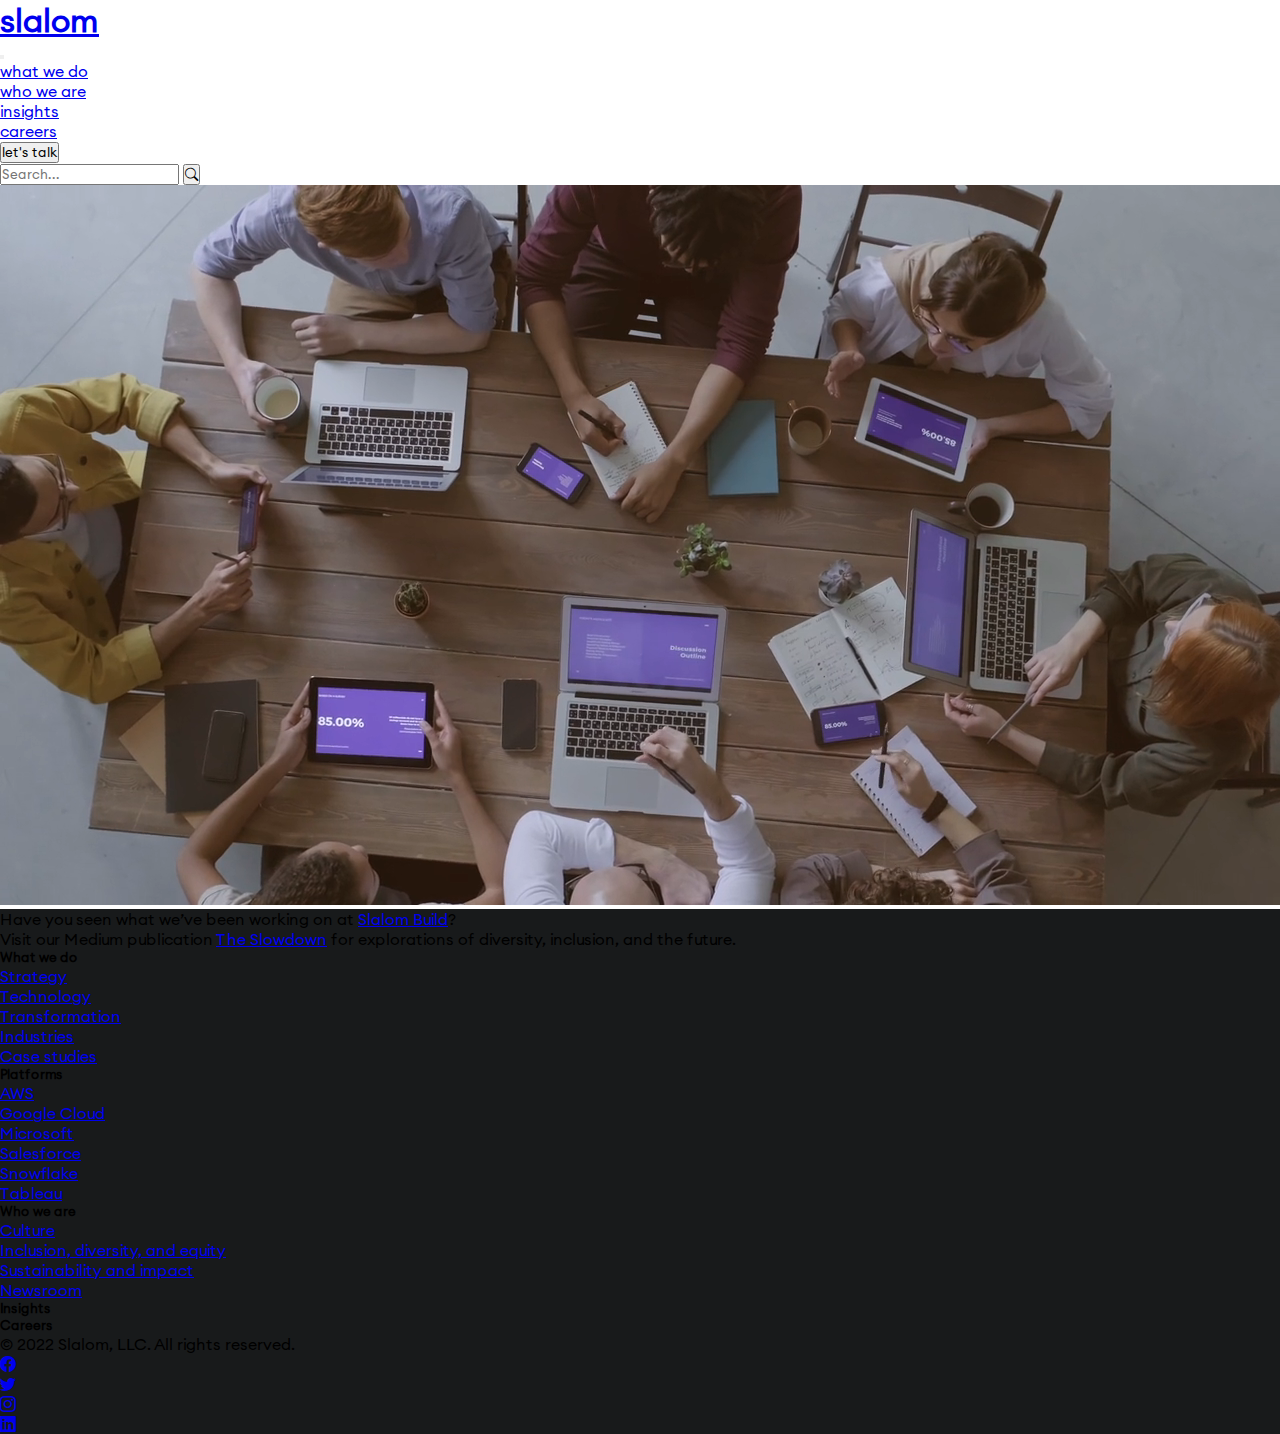
==== index.html @ 234e6ea0 "Add files via upload" ====
<!doctype html>
<html lang="es">

<head>
    <meta charset="utf-8">
    <meta name="viewport" content="width=device-width, initial-scale=1">
    <title>Home | Slalom</title>
    <link href="https://cdn.jsdelivr.net/npm/bootstrap@5.2.0-beta1/dist/css/bootstrap.min.css" rel="stylesheet"
        integrity="sha384-0evHe/X+R7YkIZDRvuzKMRqM+OrBnVFBL6DOitfPri4tjfHxaWutUpFmBp4vmVor" crossorigin="anonymous">
    <link rel="stylesheet" href="https://cdn.jsdelivr.net/npm/bootstrap-icons@1.8.3/font/bootstrap-icons.css">
    <link rel="stylesheet" href="css/style.css">
</head>

<body>

    <div>
        <nav class="navbar navbar-expand-md pt-3 pb-3" aria-label="Fourth navbar example">
            <div class="container align-items-center">
                <a href="/"
                    class="d-flex align-items-center text-dark text-decoration-none nav-brand align-self-center">
                    <h1 class="fw-bold m-0 fs-1 fs-md-3">slalom</h1>
                </a>
                <button class="navbar-toggler" type="button" data-bs-toggle="collapse"
                    data-bs-target="#navbarsExample04" aria-controls="navbarsExample04" aria-expanded="false"
                    aria-label="Toggle navigation">
                    <span class="navbar-toggler-icon"></span>
                </button>

                <div class="collapse navbar-collapse ps-md-5" id="navbarsExample04">
                    <ul class="navbar-nav me-auto mb-2 mb-md-0">
                        <li class="nav-item">
                            <a href="#" class="nav-link px-4 fw-bold fs-5">what we do</a>
                        </li>
                        <li class="nav-item">
                            <a href="#" class="nav-link px-4 fw-bold fs-5">who we are</a>
                        </li>
                        <li class="nav-item">
                            <a href="#" class="nav-link px-4 fw-bold fs-5">insights</a>
                        </li>
                        <li class="nav-item">
                            <a href="#" class="nav-link px-4 fw-bold fs-5">careers</a>
                        </li>
                        <li class="nav-item">
                            <button class="btn button-header ms-2 fs-5">let's talk</button>
                        </li>
                    </ul>
                    <form class="col-12 col-lg-auto mb-3 mb-lg-0 me-lg-3" role="search">
                        <div class="input-group">
                            <input type="search" class="form-control" placeholder="Search..." aria-label="Search">
                            <button class="btn btn-outline-secondary" type="button"><i
                                    class="bi bi-search"></i></button>
                        </div>
                    </form>
                </div>
            </div>
        </nav>
        <video src="videos/video.mp4" id="video-menu" class="ratio ratio-21x9" autoplay loop muted></video>
    </div>

    <footer class="pt-5">
        <div class="container">
            <div class="d-flex flex-column flex-sm-row">
                <div class="col-12 col-md-3 mb-3">
                    <p>Have you seen what we’ve been working on at
                        <a href="https://www.slalombuild.com/">Slalom Build</a>?
                    </p>
                    <p>Visit our Medium publication
                        <a href="https://medium.com/the-slowdown">The Slowdown</a>
                        for explorations of diversity, inclusion, and the future.
                    </p>
                </div>


                <div class="w-100 row">
                    <div class="col-6 col-md-3 mb-3">
                        <h5 class="fs-3 border-bottom border-1 pb-2 text-light">What we do</h5>
                        <ul class="nav flex-column mt-4">
                            <li class="nav-item mb-2"><a href="#" class="nav-link p-0">Strategy</a></li>
                            <li class="nav-item mb-2"><a href="#" class="nav-link p-0">Technology</a></li>
                            <li class="nav-item mb-2"><a href="#" class="nav-link p-0">Transformation</a>
                            </li>
                            <li class="nav-item mb-2"><a href="#" class="nav-link p-0">Industries</a></li>
                            <li class="nav-item mb-2"><a href="#" class="nav-link p-0">Case studies</a></li>
                        </ul>
                    </div>

                    <div class="col-6 col-md-3 mb-3">
                        <h5 class="fs-3 border-bottom border-1 pb-2 text-light">Platforms</h5>
                        <ul class="nav flex-column mt-4">
                            <li class="nav-item mb-2"><a href="#" class="nav-link p-0">AWS</a></li>
                            <li class="nav-item mb-2"><a href="#" class="nav-link p-0">Google Cloud</a></li>
                            <li class="nav-item mb-2"><a href="#" class="nav-link p-0">Microsoft</a></li>
                            <li class="nav-item mb-2"><a href="#" class="nav-link p-0">Salesforce</a></li>
                            <li class="nav-item mb-2"><a href="#" class="nav-link p-0">Snowflake</a></li>
                            <li class="nav-item mb-2"><a href="#" class="nav-link p-0">Tableau</a></li>
                        </ul>
                    </div>

                    <div class="col-6 col-md-3 mb-3">
                        <h5 class="fs-3 border-bottom border-1 pb-2 text-light">Who we are</h5>
                        <ul class="nav flex-column mt-4">
                            <li class="nav-item mb-2"><a href="#" class="nav-link p-0">Culture</a></li>
                            <li class="nav-item mb-2"><a href="#" class="nav-link p-0">
                                    Inclusion, diversity, and equity</a></li>
                            <li class="nav-item mb-2"><a href="#" class="nav-link p-0">
                                    Sustainability and impact</a></li>
                            <li class="nav-item mb-2"><a href="#" class="nav-link p-0">Newsroom</a></li>
                        </ul>
                    </div>

                    <h5 class="fs-3 border-bottom border-1 pb-2 text-light">Insights</h5>

                    <h5 class="fs-3 border-bottom border-1 pb-2 text-light">Careers</h5>
                </div>
            </div>
        </div>
        </div>

        <div class="d-flex flex-column flex-sm-row justify-content-center justify-content-sm-between 
            pt-3 px-3 border-secondary border-top border-2 text-light">
            <p class="text-center text-md-start">&copy; 2022 Slalom, LLC. All rights reserved.</p>
            <ul class="list-unstyled d-flex justify-content-center">
                <li class="ms-2 me-2">
                    <a class="link-dark" href="https://www.facebook.com/slalomconsulting">
                        <i class="bi bi-facebook fs-4 text-white"></i></a>
                </li>
                <li class="ms-2 me-2">
                    <a class="link-dark" href="https://twitter.com/slalom">
                        <i class="bi bi-twitter fs-4 text-white"></i></a>
                </li>
                <li class="ms-2 me-2">
                    <a class="link-dark" href="https://www.instagram.com/slalomconsulting/">
                        <i class="bi bi-instagram fs-4 text-white"></i></a>
                </li>
                <li class="ms-2 me-2">
                    <a class="link-dark" href="https://www.linkedin.com/company/slalom-consulting">
                        <i class="bi bi-linkedin fs-4 text-white"></i></a>
                </li>
            </ul>
        </div>
    </footer>

    <script src="https://cdn.jsdelivr.net/npm/bootstrap@5.2.0-beta1/dist/js/bootstrap.bundle.min.js"
        integrity="sha384-pprn3073KE6tl6bjs2QrFaJGz5/SUsLqktiwsUTF55Jfv3qYSDhgCecCxMW52nD2"
        crossorigin="anonymous"></script>
</body>

</html>
---- css/style.css ----
@font-face {
    font-family: Euclid A;
    src: url("../fonts/euclid-circular-a-cufonfonts/Euclid\ Circular\ A\ Regular.ttf"),
        url("../fonts/euclid-circular-a-cufonfonts/Euclid\ Circular\ A\ Medium.ttf");
}

* {
    margin: 0;
    padding: 0;
    box-sizing: border-box;
    font-family: "Euclid A", sans-serif;
}

footer{
    background-color: #181A1B;
}
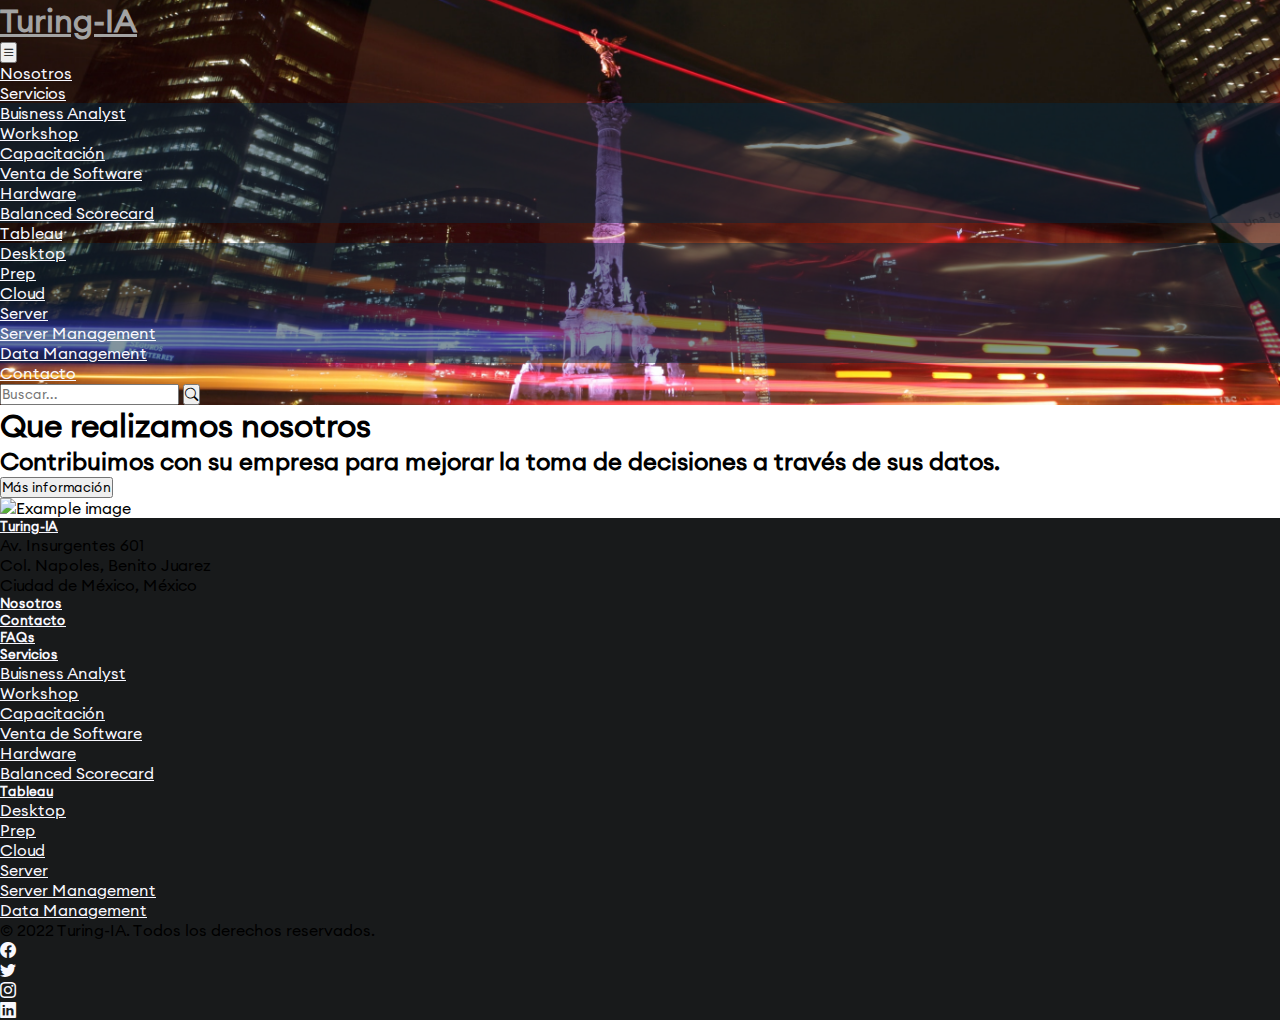
==== commit 00f04cf0: "Header and Footer in all pages, corresponding links added" ====
--- a/index.html
+++ b/index.html
@@ -4,136 +4,178 @@
 <head>
     <meta charset="utf-8">
     <meta name="viewport" content="width=device-width, initial-scale=1">
-    <title>Home | Slalom</title>
+    <title>Inicio | Turing-IA</title>
     <link href="https://cdn.jsdelivr.net/npm/bootstrap@5.2.0-beta1/dist/css/bootstrap.min.css" rel="stylesheet"
         integrity="sha384-0evHe/X+R7YkIZDRvuzKMRqM+OrBnVFBL6DOitfPri4tjfHxaWutUpFmBp4vmVor" crossorigin="anonymous">
     <link rel="stylesheet" href="https://cdn.jsdelivr.net/npm/bootstrap-icons@1.8.3/font/bootstrap-icons.css">
     <link rel="stylesheet" href="css/style.css">
+    <link rel="stylesheet" href="css/style-index.css">
 </head>
 
 <body>
-
-    <div>
-        <nav class="navbar navbar-expand-md pt-3 pb-3" aria-label="Fourth navbar example">
-            <div class="container align-items-center">
-                <a href="/"
-                    class="d-flex align-items-center text-dark text-decoration-none nav-brand align-self-center">
-                    <h1 class="fw-bold m-0 fs-1 fs-md-3">slalom</h1>
+    <div class="startView">
+        <nav class="navbar navbar-expand-md pt-3 pb-3">
+            <div class="container justify-content-between">
+                <a href="/" class="text-dark text-decoration-none nav-brand">
+                    <h1 class="fw-bold m-0 fs-1 fs-md-3 text-light">Turing-IA</h1>
                 </a>
-                <button class="navbar-toggler" type="button" data-bs-toggle="collapse"
-                    data-bs-target="#navbarsExample04" aria-controls="navbarsExample04" aria-expanded="false"
-                    aria-label="Toggle navigation">
-                    <span class="navbar-toggler-icon"></span>
+                <button class="navbar-toggler" type="button" data-bs-toggle="collapse" data-bs-target="#navbarMainPage"
+                    aria-controls="navbarMainPage" aria-expanded="false" aria-label="Toggle navigation">
+                    <i class="bi bi-list text-light fs-1"></i>
                 </button>
-
-                <div class="collapse navbar-collapse ps-md-5" id="navbarsExample04">
-                    <ul class="navbar-nav me-auto mb-2 mb-md-0">
+                <div class="collapse navbar-collapse ps-md-5 justify-content-end" id="navbarMainPage">
+                    <ul class="navbar-nav mb-2 mb-md-0">
                         <li class="nav-item">
-                            <a href="#" class="nav-link px-4 fw-bold fs-5">what we do</a>
+                            <a href="about.html" class="nav-link px-4 fw-bold fs-5">Nosotros</a>
+                        </li>
+                        <li class="nav-item dropdown">
+                            <a href="#" class="nav-link dropdown-toggle px-4 fw-bold fs-5" data-bs-toggle="dropdown"
+                                aria-expanded="false" id="services-menu">Servicios</a>
+                            <ul class="dropdown-menu list-unstyled mb-0" aria-labelledby="services-menu"
+                                data-bs-popper="static" id="services-dropdown">
+                                <li>
+                                    <a href="#" class="dropdown-item d-flex align-items-center gap-2 py-2">Buisness Analyst</a></li>
+                                <li>
+                                    <a href="#" class="dropdown-item d-flex align-items-center gap-2 py-2">Workshop</a></li>
+                                <li>
+                                    <a href="#" class="dropdown-item d-flex align-items-center gap-2 py-2">Capacitación</a></li>
+                                <li>
+                                    <a href="#" class="dropdown-item d-flex align-items-center gap-2 py-2">Venta de Software</a></li>
+                                <li>
+                                    <a href="#" class="dropdown-item d-flex align-items-center gap-2 py-2">Hardware</a></li>
+                                <li>
+                                    <a href="#" class="dropdown-item d-flex align-items-center gap-2 py-2">Balanced Scorecard</a></li>
+                            </ul>
+                        </li>
+                        <li class="nav-item dropdown">
+                            <a href="#" class="nav-link dropdown-toggle px-4 fw-bold fs-5" data-bs-toggle="dropdown"
+                                aria-expanded="false" id="tableau-menu">Tableau</a>
+                            <ul class="dropdown-menu list-unstyled mb-0" aria-labelledby="tableau-menu"
+                                data-bs-popper="static" id="tableau-dropdown">
+                                <li>
+                                    <a href="" class="dropdown-item d-flex align-items-center gap-2 py-2">Desktop</a>
+                                </li>
+                                <li>
+                                    <a href="" class="dropdown-item d-flex align-items-center gap-2 py-2">Prep</a>
+                                </li>
+                                <li>
+                                    <a href="" class="dropdown-item d-flex align-items-center gap-2 py-2">Cloud</a>
+                                </li>
+                                <li>
+                                    <a href="" class="dropdown-item d-flex align-items-center gap-2 py-2">Server</a>
+                                </li>
+                                <li>
+                                    <a href="" class="dropdown-item d-flex align-items-center gap-2 py-2">Server Management</a>
+                                </li>
+                                <li>
+                                    <a href="" class="dropdown-item d-flex align-items-center gap-2 py-2">Data Management</a>
+                                </li>
+                            </ul>
                         </li>
                         <li class="nav-item">
-                            <a href="#" class="nav-link px-4 fw-bold fs-5">who we are</a>
-                        </li>
-                        <li class="nav-item">
-                            <a href="#" class="nav-link px-4 fw-bold fs-5">insights</a>
-                        </li>
-                        <li class="nav-item">
-                            <a href="#" class="nav-link px-4 fw-bold fs-5">careers</a>
-                        </li>
-                        <li class="nav-item">
-                            <button class="btn button-header ms-2 fs-5">let's talk</button>
+                            <a href="#contact" class="nav-link px-4 fw-bold fs-5">Contacto</a>
                         </li>
                     </ul>
                     <form class="col-12 col-lg-auto mb-3 mb-lg-0 me-lg-3" role="search">
                         <div class="input-group">
-                            <input type="search" class="form-control" placeholder="Search..." aria-label="Search">
-                            <button class="btn btn-outline-secondary" type="button"><i
-                                    class="bi bi-search"></i></button>
+                            <input type="search" class="form-control" placeholder="Buscar..." aria-label="Search">
+                            <button class="btn btn-primary" type="button"><i class="bi bi-search"></i></button>
                         </div>
                     </form>
                 </div>
             </div>
         </nav>
-        <video src="videos/video.mp4" id="video-menu" class="ratio ratio-21x9" autoplay loop muted></video>
     </div>
+
+    <div class="px-4 pt-5 my-5 text-center border-bottom container">
+        <h1 class="fs-4 text-primary">Que realizamos nosotros</h1>
+        <h2 class="display-4 fw-bold fs-0">Contribuimos con su empresa para mejorar la toma de decisiones a través de
+            sus
+            datos.</h2>
+        <div class="col-lg-6 mx-auto my-3">
+            <button type="button" class="btn btn-primary btn-lg px-4 me-sm-3">Más información</button>
+        </div>
+        <div class="overflow-hidden" style="max-height: 40vh;">
+            <div class="container px-5">
+                <img src="img/pexels-antoni-shkraba-7163354.jpg" class="img-fluid border rounded-3 shadow-lg mb-4" alt="Example image"
+                    width="700" height="500" loading="lazy">
+            </div>
+        </div>
+    </div>
+
+    <section>
+        <a href=""></a>
+    </section>
 
     <footer class="pt-5">
         <div class="container">
             <div class="d-flex flex-column flex-sm-row">
-                <div class="col-12 col-md-3 mb-3">
-                    <p>Have you seen what we’ve been working on at
-                        <a href="https://www.slalombuild.com/">Slalom Build</a>?
-                    </p>
-                    <p>Visit our Medium publication
-                        <a href="https://medium.com/the-slowdown">The Slowdown</a>
-                        for explorations of diversity, inclusion, and the future.
-                    </p>
+                <div class="d-flex flex-column col-md-3 mb-3 mx-3 p-0 text-light">
+                    <h5 class="fs-1 text-center text-sm-start"><a href="index.html" class="text-decoration-none">Turing-IA</a></h5>
+                    <p class="m-0 text-center text-sm-start">Av. Insurgentes 601</p>
+                    <p class="m-0 text-center text-sm-start">Col. Napoles, Benito Juarez</p>
+                    <p class="m-0 text-center text-sm-start">Ciudad de México, México</p>
                 </div>
-
 
                 <div class="w-100 row">
                     <div class="col-6 col-md-3 mb-3">
-                        <h5 class="fs-3 border-bottom border-1 pb-2 text-light">What we do</h5>
+                        <h5 class="fs-3 border-bottom border-1 pb-2 mb-4 text-light"><a href="about.html"
+                                class="text-decoration-none">Nosotros</a></h5>
+                        <h5 class="fs-3 border-bottom border-1 pb-2 mb-4 text-light"><a href="#contact"
+                                class="text-decoration-none">Contacto</a></h5>
+                        <h5 class="fs-3 border-bottom border-1 pb-2 mb-4 text-light"><a href=""
+                                class="text-decoration-none">FAQs</a></h5>
+                    </div>
+
+                    <div class="col-6 col-md-3 mb-3">
+                        <h5 class="fs-3 border-bottom border-1 pb-2 text-light"><a href="services.html"
+                                class="text-decoration-none">Servicios</a></h5>
                         <ul class="nav flex-column mt-4">
-                            <li class="nav-item mb-2"><a href="#" class="nav-link p-0">Strategy</a></li>
-                            <li class="nav-item mb-2"><a href="#" class="nav-link p-0">Technology</a></li>
-                            <li class="nav-item mb-2"><a href="#" class="nav-link p-0">Transformation</a>
-                            </li>
-                            <li class="nav-item mb-2"><a href="#" class="nav-link p-0">Industries</a></li>
-                            <li class="nav-item mb-2"><a href="#" class="nav-link p-0">Case studies</a></li>
+                            <li><a href="#" class="nav-link p-0">Buisness Analyst</a></li>
+                            <li><a href="#" class="nav-link p-0">Workshop</a></li>
+                            <li><a href="#" class="nav-link p-0">Capacitación</a></li>
+                            <li><a href="#" class="nav-link p-0">Venta de Software</a></li>
+                            <li><a href="#" class="nav-link p-0">Hardware</a></li>
+                            <li><a href="#" class="nav-link p-0">Balanced Scorecard</a></li>
                         </ul>
                     </div>
 
                     <div class="col-6 col-md-3 mb-3">
-                        <h5 class="fs-3 border-bottom border-1 pb-2 text-light">Platforms</h5>
+                        <h5 class="fs-3 border-bottom border-1 pb-2 text-light"><a href="tableau.html"
+                                class="text-decoration-none">Tableau</a></h5>
                         <ul class="nav flex-column mt-4">
-                            <li class="nav-item mb-2"><a href="#" class="nav-link p-0">AWS</a></li>
-                            <li class="nav-item mb-2"><a href="#" class="nav-link p-0">Google Cloud</a></li>
-                            <li class="nav-item mb-2"><a href="#" class="nav-link p-0">Microsoft</a></li>
-                            <li class="nav-item mb-2"><a href="#" class="nav-link p-0">Salesforce</a></li>
-                            <li class="nav-item mb-2"><a href="#" class="nav-link p-0">Snowflake</a></li>
-                            <li class="nav-item mb-2"><a href="#" class="nav-link p-0">Tableau</a></li>
+                            <li><a href="#" class="nav-link p-0">Desktop</a></li>
+                            <li><a href="#" class="nav-link p-0">Prep</a></li>
+                            <li><a href="#" class="nav-link p-0">Cloud</a></li>
+                            <li><a href="#" class="nav-link p-0">Server</a></li>
+                            <li><a href="#" class="nav-link p-0">Server Management</a></li>
+                            <li><a href="#" class="nav-link p-0">Data Management</a></li>
                         </ul>
                     </div>
-
-                    <div class="col-6 col-md-3 mb-3">
-                        <h5 class="fs-3 border-bottom border-1 pb-2 text-light">Who we are</h5>
-                        <ul class="nav flex-column mt-4">
-                            <li class="nav-item mb-2"><a href="#" class="nav-link p-0">Culture</a></li>
-                            <li class="nav-item mb-2"><a href="#" class="nav-link p-0">
-                                    Inclusion, diversity, and equity</a></li>
-                            <li class="nav-item mb-2"><a href="#" class="nav-link p-0">
-                                    Sustainability and impact</a></li>
-                            <li class="nav-item mb-2"><a href="#" class="nav-link p-0">Newsroom</a></li>
-                        </ul>
-                    </div>
-
-                    <h5 class="fs-3 border-bottom border-1 pb-2 text-light">Insights</h5>
-
-                    <h5 class="fs-3 border-bottom border-1 pb-2 text-light">Careers</h5>
                 </div>
             </div>
-        </div>
         </div>
 
         <div class="d-flex flex-column flex-sm-row justify-content-center justify-content-sm-between 
             pt-3 px-3 border-secondary border-top border-2 text-light">
-            <p class="text-center text-md-start">&copy; 2022 Slalom, LLC. All rights reserved.</p>
+            <p class="text-center text-md-start">&copy; 2022 Turing-IA. Todos los derechos reservados.</p>
             <ul class="list-unstyled d-flex justify-content-center">
                 <li class="ms-2 me-2">
-                    <a class="link-dark" href="https://www.facebook.com/slalomconsulting">
+                    <a class="link-dark" target="_blank"
+                        href="https://www.facebook.com/Turing-Inteligencia-Artificial-106802521718296">
                         <i class="bi bi-facebook fs-4 text-white"></i></a>
                 </li>
                 <li class="ms-2 me-2">
-                    <a class="link-dark" href="https://twitter.com/slalom">
+                    <a class="link-dark" target="_blank" href="https://twitter.com/IaTuring">
                         <i class="bi bi-twitter fs-4 text-white"></i></a>
                 </li>
                 <li class="ms-2 me-2">
-                    <a class="link-dark" href="https://www.instagram.com/slalomconsulting/">
+                    <a class="link-dark" target="_blank" href="https://www.instagram.com/ia_turing/">
                         <i class="bi bi-instagram fs-4 text-white"></i></a>
                 </li>
                 <li class="ms-2 me-2">
-                    <a class="link-dark" href="https://www.linkedin.com/company/slalom-consulting">
+                    <a class="link-dark" target="_blank"
+                        href="https://www.linkedin.com/company/turing-inteligencia-artificial">
                         <i class="bi bi-linkedin fs-4 text-white"></i></a>
                 </li>
             </ul>
--- a/css/style.css
+++ b/css/style.css
@@ -14,3 +14,23 @@
 footer{
     background-color: #181A1B;
 }
+
+footer i:hover{
+    color: #A3A3A3 !important;
+}
+
+a{
+    color: ghostwhite !important;
+}
+a:hover{
+    color: #A3A3A3 !important;
+}
+
+.dropdown-menu{
+    background-color: #06283d80;
+}
+
+.dropdown-item:hover{
+    background-color: #dff6ffb6;
+    color: whitesmoke !important;
+}--- a/css/style-index.css
+++ b/css/style-index.css
@@ -0,0 +1,5 @@
+.startView{
+    background-image: url("../img/pexels-s-l-v-12004185.jpg");
+    background-size: cover;
+    background-position: center;
+}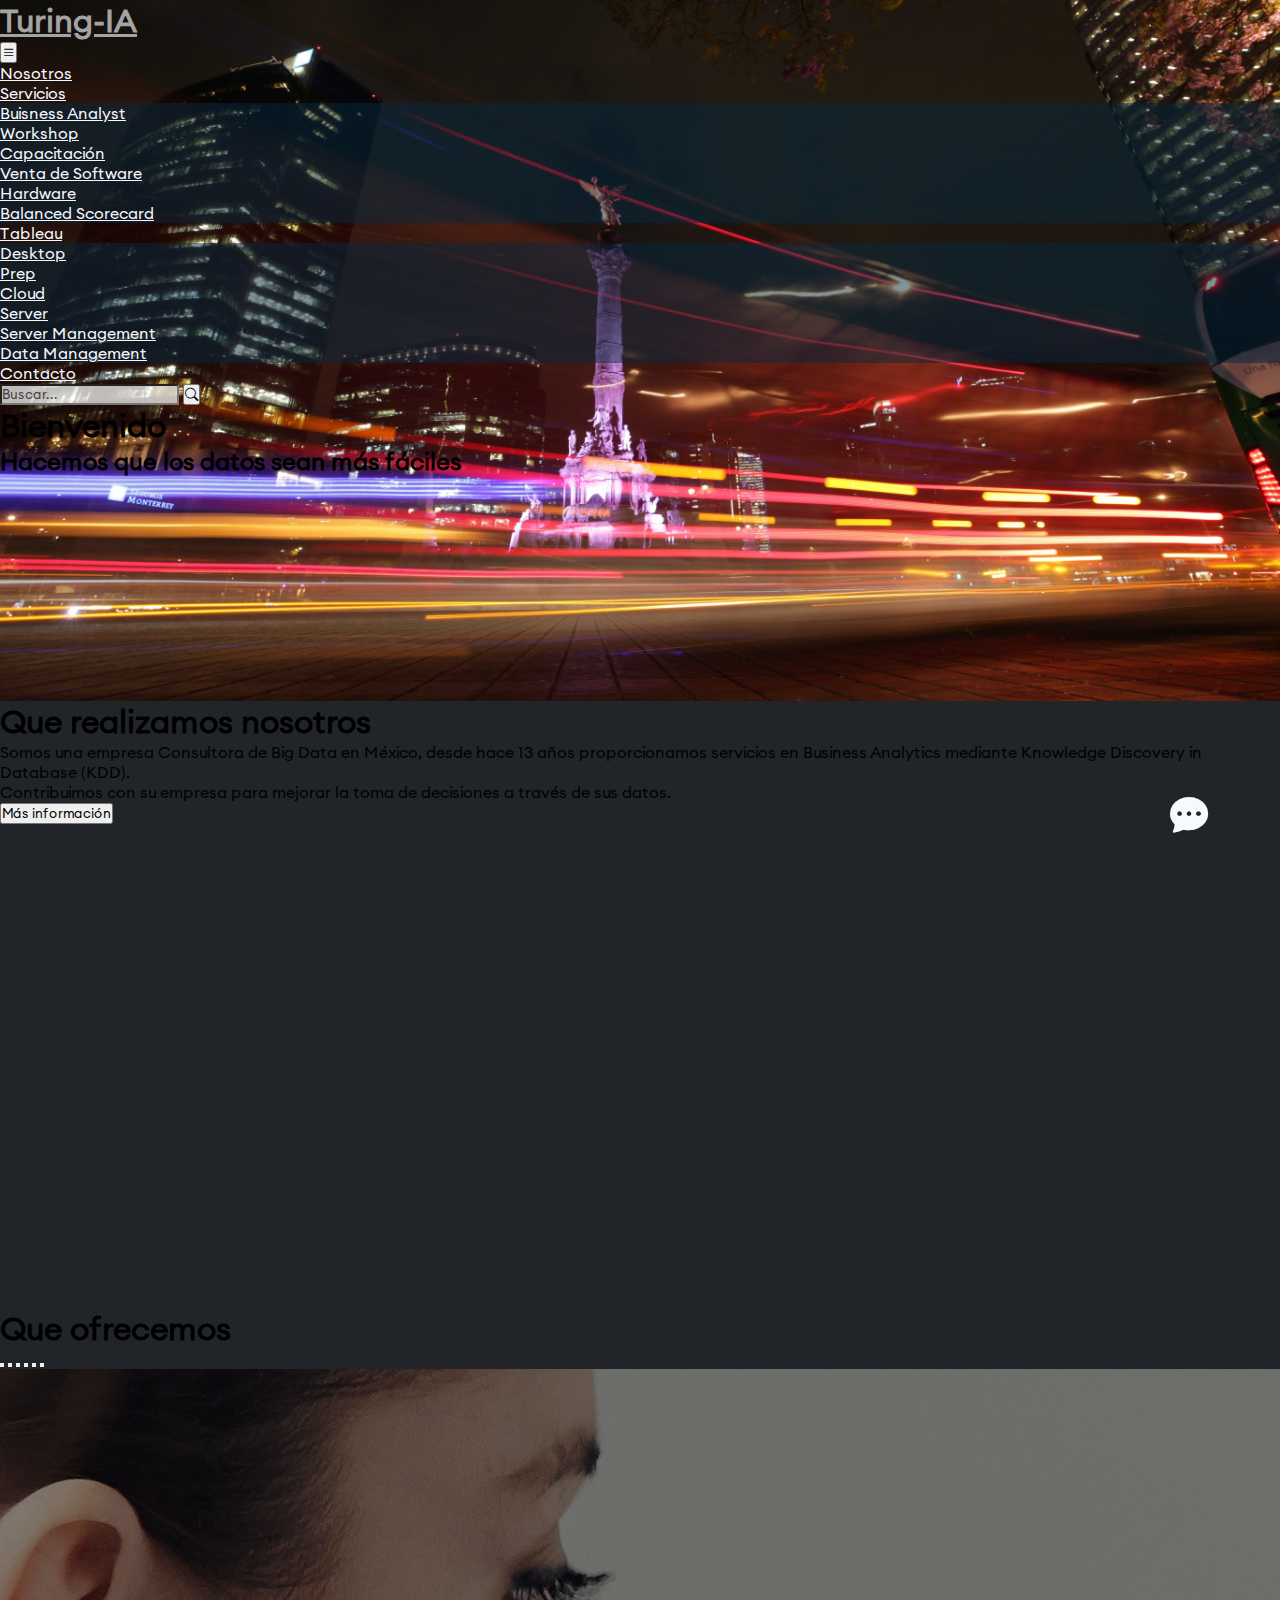
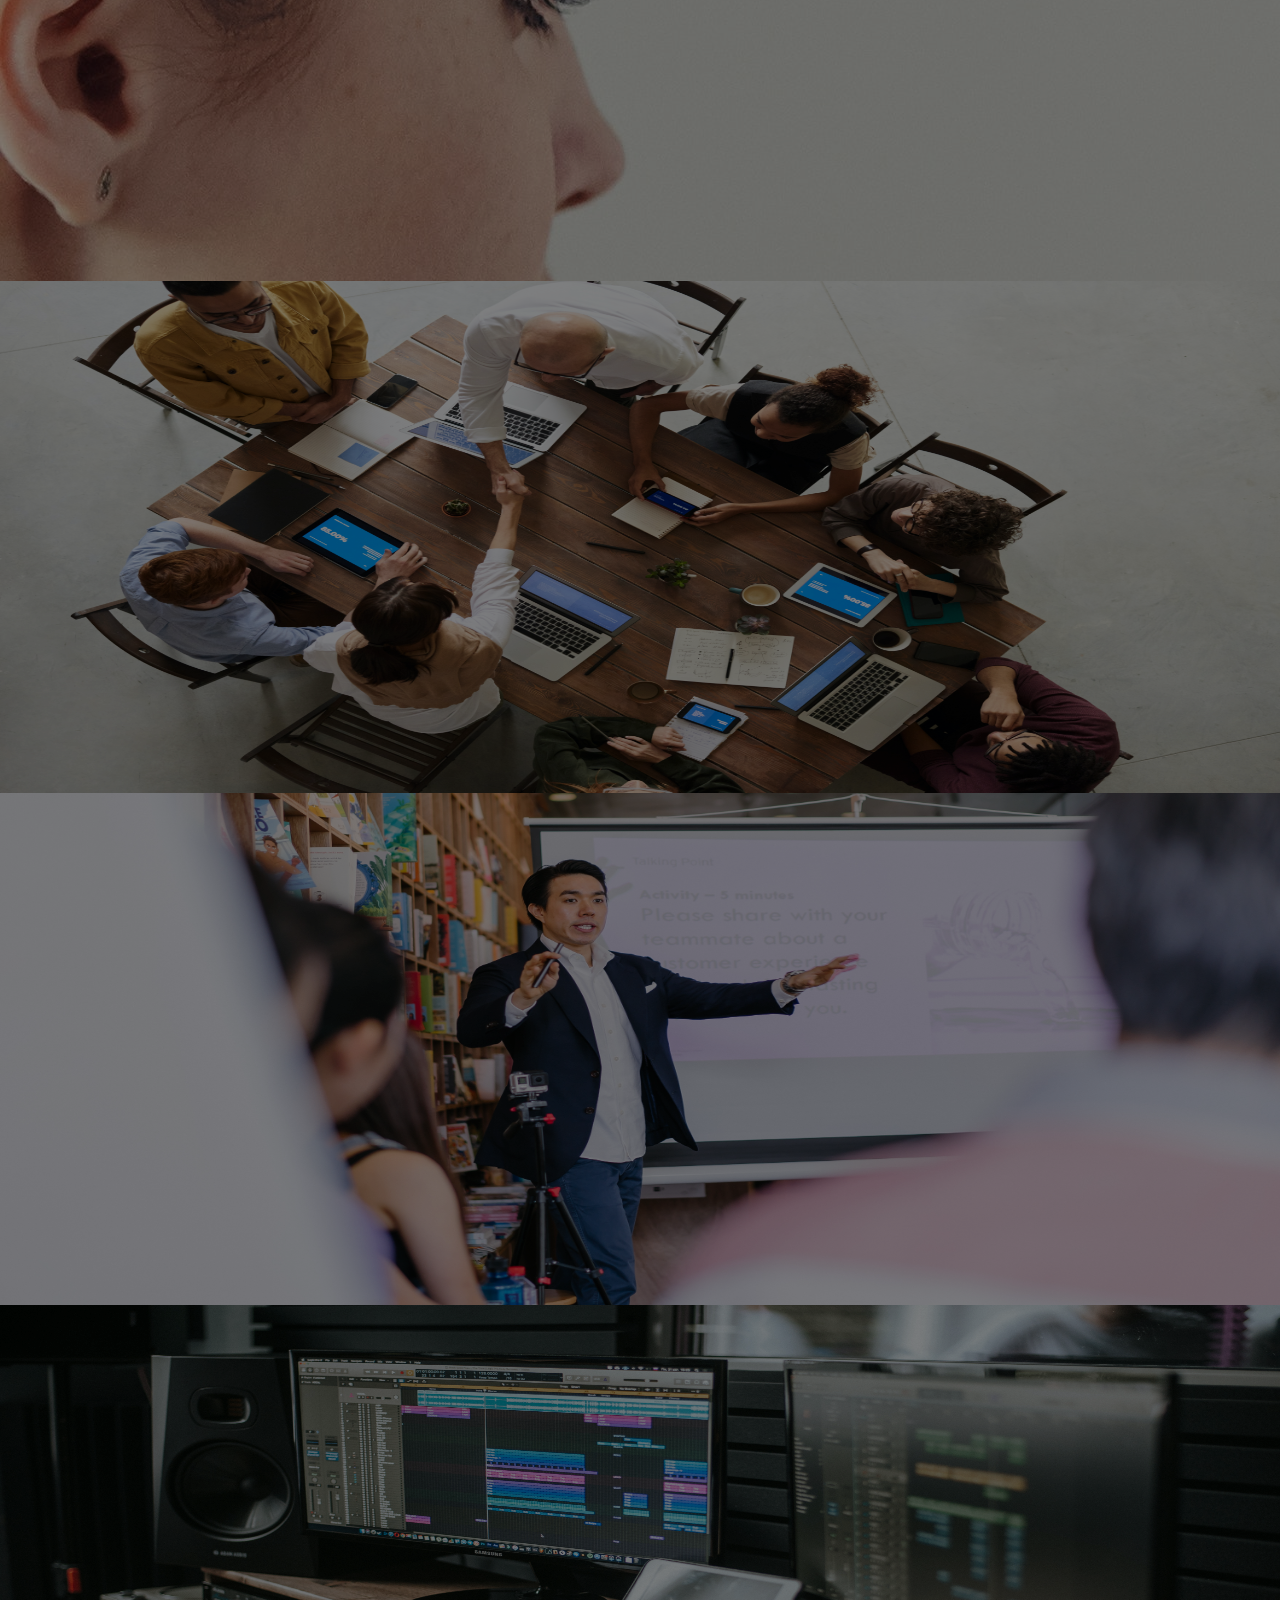
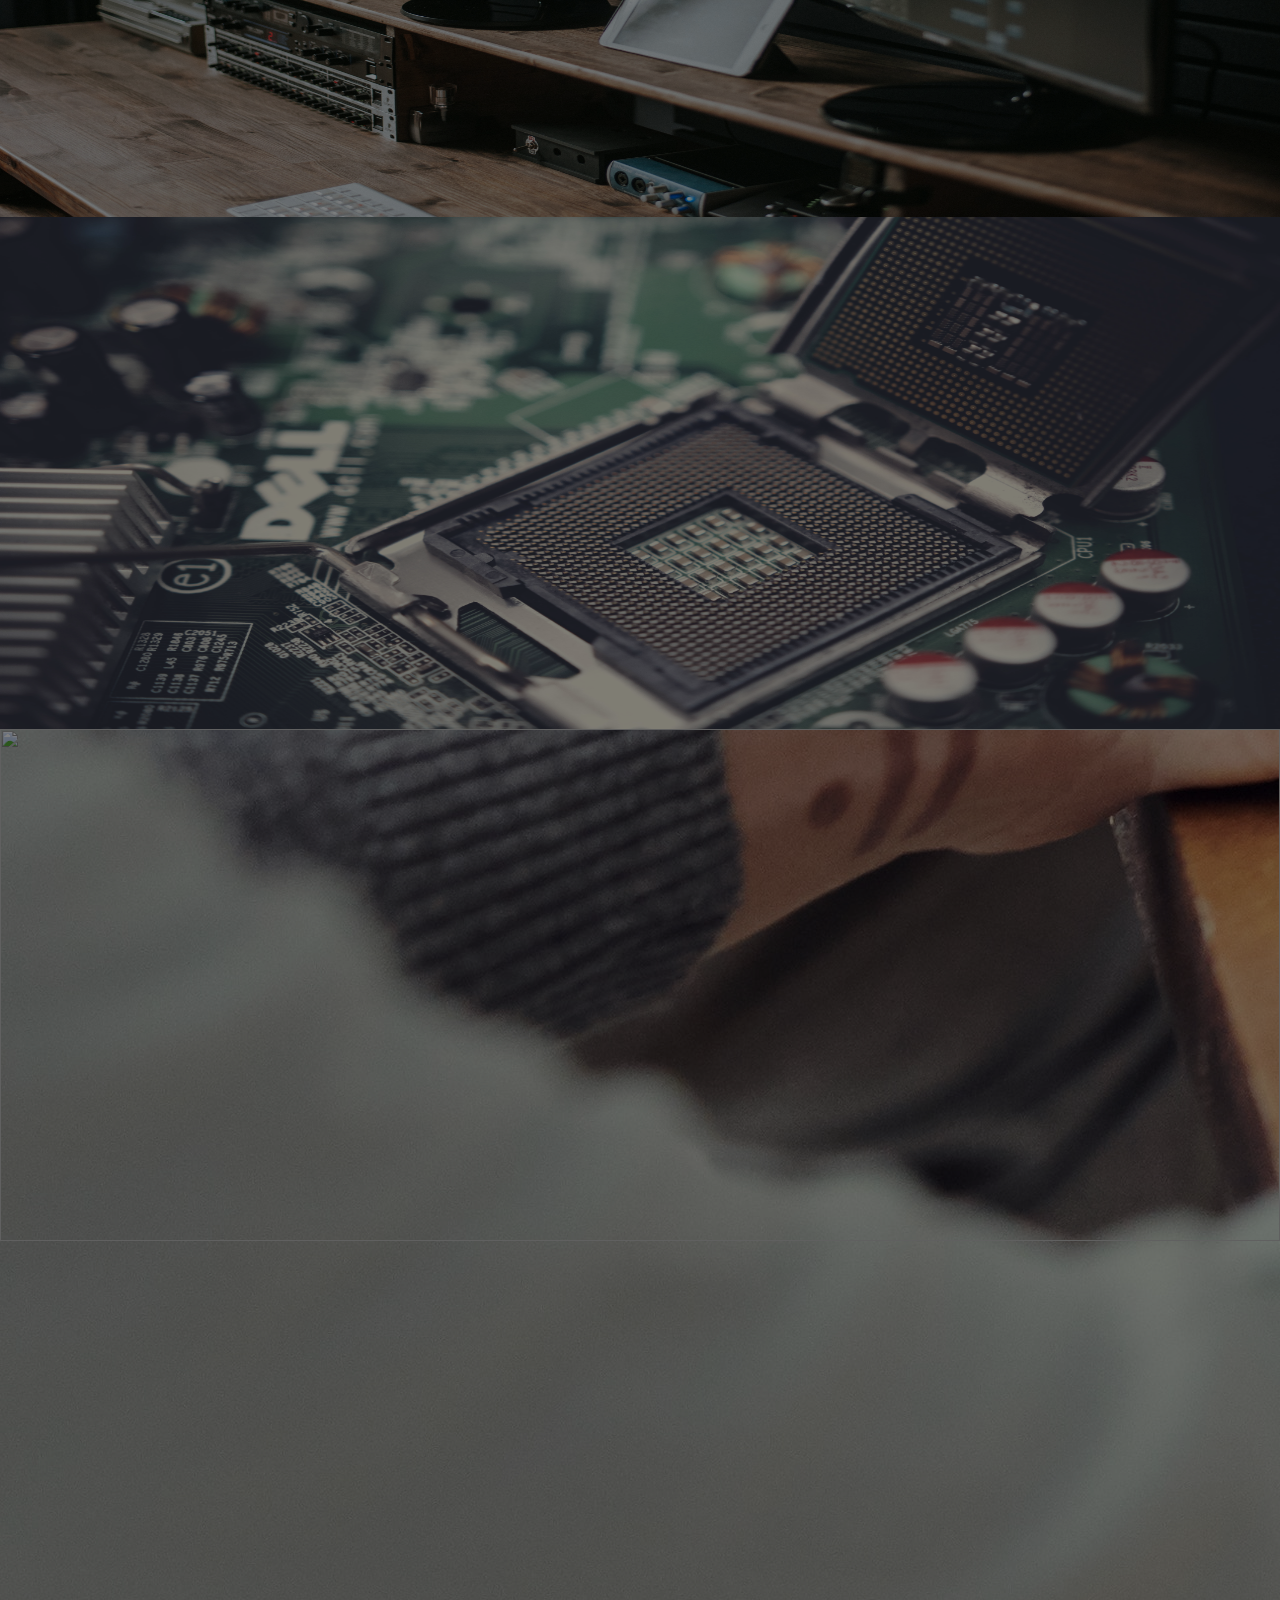
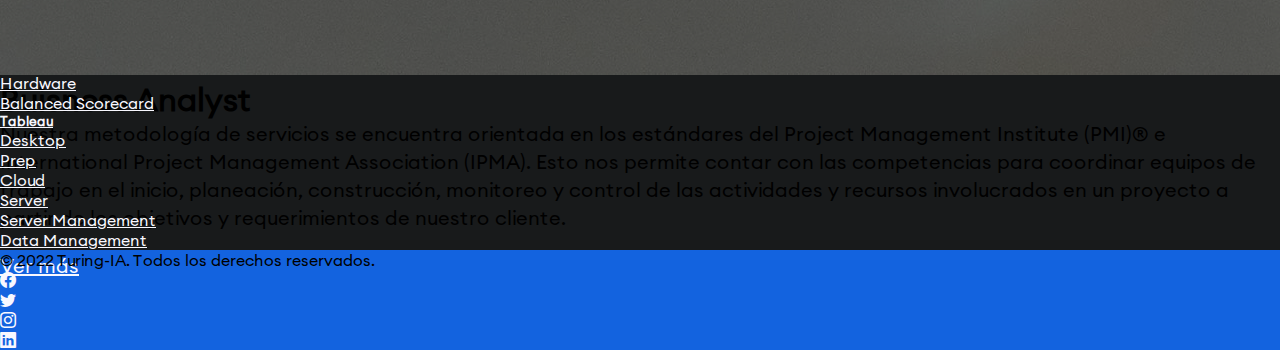
==== commit dd920124: "Main page complete, footer and header changed." ====
--- a/index.html
+++ b/index.html
@@ -10,11 +10,12 @@
     <link rel="stylesheet" href="https://cdn.jsdelivr.net/npm/bootstrap-icons@1.8.3/font/bootstrap-icons.css">
     <link rel="stylesheet" href="css/style.css">
     <link rel="stylesheet" href="css/style-index.css">
+    <link href="https://unpkg.com/aos@2.3.1/dist/aos.css" rel="stylesheet">
 </head>
 
 <body>
     <div class="startView">
-        <nav class="navbar navbar-expand-md pt-3 pb-3">
+        <nav class="navbar navbar-expand-md pt-3 pb-3 sticky-sm-top">
             <div class="container justify-content-between">
                 <a href="/" class="text-dark text-decoration-none nav-brand">
                     <h1 class="fw-bold m-0 fs-1 fs-md-3 text-light">Turing-IA</h1>
@@ -34,17 +35,27 @@
                             <ul class="dropdown-menu list-unstyled mb-0" aria-labelledby="services-menu"
                                 data-bs-popper="static" id="services-dropdown">
                                 <li>
-                                    <a href="#" class="dropdown-item d-flex align-items-center gap-2 py-2">Buisness Analyst</a></li>
-                                <li>
-                                    <a href="#" class="dropdown-item d-flex align-items-center gap-2 py-2">Workshop</a></li>
-                                <li>
-                                    <a href="#" class="dropdown-item d-flex align-items-center gap-2 py-2">Capacitación</a></li>
-                                <li>
-                                    <a href="#" class="dropdown-item d-flex align-items-center gap-2 py-2">Venta de Software</a></li>
-                                <li>
-                                    <a href="#" class="dropdown-item d-flex align-items-center gap-2 py-2">Hardware</a></li>
-                                <li>
-                                    <a href="#" class="dropdown-item d-flex align-items-center gap-2 py-2">Balanced Scorecard</a></li>
+                                    <a href="#" class="dropdown-item d-flex align-items-center gap-2 py-2">Buisness
+                                        Analyst</a>
+                                </li>
+                                <li>
+                                    <a href="#" class="dropdown-item d-flex align-items-center gap-2 py-2">Workshop</a>
+                                </li>
+                                <li>
+                                    <a href="#"
+                                        class="dropdown-item d-flex align-items-center gap-2 py-2">Capacitación</a>
+                                </li>
+                                <li>
+                                    <a href="#" class="dropdown-item d-flex align-items-center gap-2 py-2">Venta de
+                                        Software</a>
+                                </li>
+                                <li>
+                                    <a href="#" class="dropdown-item d-flex align-items-center gap-2 py-2">Hardware</a>
+                                </li>
+                                <li>
+                                    <a href="#" class="dropdown-item d-flex align-items-center gap-2 py-2">Balanced
+                                        Scorecard</a>
+                                </li>
                             </ul>
                         </li>
                         <li class="nav-item dropdown">
@@ -65,10 +76,12 @@
                                     <a href="" class="dropdown-item d-flex align-items-center gap-2 py-2">Server</a>
                                 </li>
                                 <li>
-                                    <a href="" class="dropdown-item d-flex align-items-center gap-2 py-2">Server Management</a>
-                                </li>
-                                <li>
-                                    <a href="" class="dropdown-item d-flex align-items-center gap-2 py-2">Data Management</a>
+                                    <a href="" class="dropdown-item d-flex align-items-center gap-2 py-2">Server
+                                        Management</a>
+                                </li>
+                                <li>
+                                    <a href="" class="dropdown-item d-flex align-items-center gap-2 py-2">Data
+                                        Management</a>
                                 </li>
                             </ul>
                         </li>
@@ -78,47 +91,214 @@
                     </ul>
                     <form class="col-12 col-lg-auto mb-3 mb-lg-0 me-lg-3" role="search">
                         <div class="input-group">
-                            <input type="search" class="form-control" placeholder="Buscar..." aria-label="Search">
+                            <input type="search" class="form-control" placeholder="Buscar..." aria-label="Search"
+                                id="search-input">
                             <button class="btn btn-primary" type="button"><i class="bi bi-search"></i></button>
                         </div>
                     </form>
                 </div>
             </div>
         </nav>
+        <section>
+            <div class="px-4 pt-5 my-5 text-center border-bottom container">
+                <h1 class="mt-5 fs-4 text-uppercase text-light fw-bold">Bienvenido</h1>
+                <h2 class="display-4 fw-bold fs-0 text-light">Hacemos que los datos sean más fáciles</h2>
+                <div class="overflow-hidden spacing-menu" style="min-height: 25vh;"></div>
+            </div>
+        </section>
     </div>
 
-    <div class="px-4 pt-5 my-5 text-center border-bottom container">
-        <h1 class="fs-4 text-primary">Que realizamos nosotros</h1>
-        <h2 class="display-4 fw-bold fs-0">Contribuimos con su empresa para mejorar la toma de decisiones a través de
-            sus
-            datos.</h2>
-        <div class="col-lg-6 mx-auto my-3">
-            <button type="button" class="btn btn-primary btn-lg px-4 me-sm-3">Más información</button>
-        </div>
-        <div class="overflow-hidden" style="max-height: 40vh;">
-            <div class="container px-5">
-                <img src="img/pexels-antoni-shkraba-7163354.jpg" class="img-fluid border rounded-3 shadow-lg mb-4" alt="Example image"
-                    width="700" height="500" loading="lazy">
-            </div>
-        </div>
-    </div>
-
-    <section>
-        <a href=""></a>
+    <section class="my-4">
+        <div class="m-5">
+            <div class="row p-4 pb-0 pe-lg-0 pt-lg-5 align-items-center rounded-3">
+                <div class="col-lg-7 p-3 p-lg-5 pt-lg-3">
+                    <h1 class="display-4 fw-bold lh-1 text-primary">Que realizamos nosotros</h1>
+                    <p class="lead text-light fs-5">Somos una empresa Consultora de Big Data en México, desde hace 13
+                        años proporcionamos servicios
+                        en Business Analytics mediante Knowledge Discovery in Database (KDD).</p>
+                    <p class="lead text-light fs-5">Contribuimos con su empresa para mejorar la toma de decisiones a
+                        través de sus datos.</p>
+                    <div class="d-grid gap-2 d-md-flex justify-content-md-start mb-4 mb-lg-3">
+                        <button type="button" class="btn btn-primary btn-lg px-4 me-md-2 fw-bold">Más
+                            información</button>
+                    </div>
+                </div>
+                <div class="col-lg-4 offset-lg-1 p-0 overflow-hidden shadow-lg" data-aos="fade-down">
+                    <img class="rounded" src="img/img-meeting.jpg" alt="" width="720" height="480">
+                </div>
+            </div>
+        </div>
     </section>
 
-    <footer class="pt-5">
-        <div class="container">
-            <div class="d-flex flex-column flex-sm-row">
+    <section class="mx-sm-5 mx-2">
+        <h1 class="display-5 fw-bold lh-1 text-primary mb-sm-5 mb-3">Que ofrecemos</h1>
+        <div id="myCarousel" class="carousel slide" data-bs-ride="carousel">
+            <div class="carousel-indicators">
+                <button type="button" data-bs-target="#myCarousel" data-bs-slide-to="0" class="active"
+                    aria-current="true" aria-label="Slide 1"></button>
+                <button type="button" data-bs-target="#myCarousel" data-bs-slide-to="1" aria-label="Slide 2"></button>
+                <button type="button" data-bs-target="#myCarousel" data-bs-slide-to="2" aria-label="Slide 3"></button>
+                <button type="button" data-bs-target="#myCarousel" data-bs-slide-to="3" aria-label="Slide 4"></button>
+                <button type="button" data-bs-target="#myCarousel" data-bs-slide-to="4" aria-label="Slide 5"></button>
+                <button type="button" data-bs-target="#myCarousel" data-bs-slide-to="5" aria-label="Slide 6"></button>
+            </div>
+            <div class="carousel-inner rounded-3">
+                <div class="carousel-item active">
+                    <img class="bd-placeholder-img img-lg-fluid img-blur w-100" src="img/img-analytics.jpg"
+                        aria-hidden="true" preserveAspectRatio="xMidYMid slice" focusable="false">
+                    <rect width="100%" height="100%" fill="#777" />
+                    </img>
+                    <div class="container">
+                        <div class="carousel-caption text-start">
+                            <h1 class="fw-bold">Buisness Analyst</h1>
+                            <p>Nuestra metodología de servicios se encuentra orientada en los estándares del Project
+                                Management Institute (PMI)® e International Project Management Association (IPMA). Esto
+                                nos permite contar con las competencias para coordinar equipos de trabajo en el inicio,
+                                planeación, construcción, monitoreo y control de las actividades y recursos involucrados
+                                en un proyecto a partir de los objetivos y requerimientos de nuestro cliente.</p>
+                            <p><a class="btn btn-primary" href="services.html">Ver más</a></p>
+                        </div>
+                    </div>
+                </div>
+
+                <div class="carousel-item">
+                    <img class="bd-placeholder-img img-fluid img-blur" width="100%" height="100%" src="img/img-work.jpg"
+                        aria-hidden="true" preserveAspectRatio="xMidYMid slice" focusable="false">
+                    <rect width="100%" height="100%" fill="#777" />
+                    </img>
+                    <div class="container">
+                        <div class="carousel-caption text-start">
+                            <h1 class="fw-bold">Workshop</h1>
+                            <p>Su estrategia debe abarcar la gestión de personas, procesos y cambios, incluida la
+                                identificación de casos de uso comercial inmediatos, la definición de roles,
+                                responsabilidades, el establecimiento de medidas para evaluar el éxito y el impacto.</p>
+                            <p><a class="btn btn-lg btn-primary" href="services.html">Ver más</a></p>
+                        </div>
+                    </div>
+                </div>
+
+                <div class="carousel-item">
+                    <img class="bd-placeholder-img img-fluid img-blur" width="100%" height="100%"
+                        src="img/img-teach.jpg" aria-hidden="true" preserveAspectRatio="xMidYMid slice"
+                        focusable="false">
+                    <rect width="100%" height="100%" fill="#777" />
+                    </img>
+                    <div class="container">
+                        <div class="carousel-caption text-start">
+                            <h1 class="fw-bold">Capacitación</h1>
+                            <p>Nuestra gama de cursos de Tableau incluye: Tableau Prep Tableau Desktop Visual Analytics
+                                Tableau Server Adicionalmente ofrecemos cursos sobre: Business Intelligence, Data
+                                Mining, Big Data, Data to Insight.</p>
+                            <p><a class="btn btn-lg btn-primary" href="services.html">Ver más</a></p>
+                        </div>
+                    </div>
+                </div>
+
+                <div class="carousel-item">
+                    <img class="bd-placeholder-img img-fluid img-blur" width="100%" height="100%"
+                        src="img/img-soft-dev.jpg" aria-hidden="true" preserveAspectRatio="xMidYMid slice"
+                        focusable="false">
+                    <rect width="100%" height="100%" fill="#777" />
+                    </img>
+                    <div class="container">
+                        <div class="carousel-caption text-start">
+                            <h1 class="fw-bold">Venta de Software</h1>
+                            <p>Nos dedicamos a la venta de licencias de software, podemos recomendarle los sistemas que
+                                de acuerdo a sus necesidades son más adecuados.</p>
+                            <p><a class="btn btn-lg btn-primary" href="services.html">Ver más</a></p>
+                        </div>
+                    </div>
+                </div>
+
+                <div class="carousel-item">
+                    <img class="bd-placeholder-img img-fluid img-blur" width="100%" height="100%"
+                        src="img/img-hardware.jpg" aria-hidden="true" preserveAspectRatio="xMidYMid slice"
+                        focusable="false">
+                    <rect width="100%" height="100%" fill="#777" />
+                    </img>
+                    <div class="container">
+                        <div class="carousel-caption text-start">
+                            <h1 class="fw-bold">Hardware</h1>
+                            <p>Trabajamos con los mejores proveedores de México y tenemos la capacidad de cubrir
+                                cualquier necesidad que tenga de hardware. Redes, computadoras, impresoras y accesorios.
+                            </p>
+                            <p><a class="btn btn-lg btn-primary" href="services.html">Ver más</a></p>
+                        </div>
+                    </div>
+                </div>
+
+                <div class="carousel-item">
+                    <img class="bd-placeholder-img img-fluid img-blur" width="100%" height="100%"
+                        src="img/img-soft-purch.jpg" aria-hidden="true" preserveAspectRatio="xMidYMid slice"
+                        focusable="false">
+                    <rect width="100%" height="100%" fill="#777" />
+                    </img>
+                    <div class="container">
+                        <div class="carousel-caption text-start">
+                            <h1 class="fw-bold">Desarrollo de software</h1>
+                            <p>En un mundo moderno, con la cantidad de problemas y su complejidad cada vez es mayor, el
+                                desarrollo de aplicaciones, una herramienta para obtener soluciones precisas, dándole
+                                tareas repetitivas a la computadora y logrando así la "automatización" de procesos que
+                                todavía requieren la intervención de las personas en tareas repetitivas.</p>
+                            <p><a class="btn btn-lg btn-primary" href="#">Ver más</a></p>
+                        </div>
+                    </div>
+                </div>
+            </div>
+            <button class="carousel-control-prev" type="button" data-bs-target="#myCarousel" data-bs-slide="prev">
+                <span class="carousel-control-prev-icon" aria-hidden="true"></span>
+                <span class="visually-hidden">Previous</span>
+            </button>
+            <button class="carousel-control-next" type="button" data-bs-target="#myCarousel" data-bs-slide="next">
+                <span class="carousel-control-next-icon" aria-hidden="true"></span>
+                <span class="visually-hidden">Next</span>
+            </button>
+        </div>
+    </section>
+
+    <section class="mx-sm-5 mx-2">
+        <h1 class="display-5 fw-bold lh-1 text-primary mb-sm-4 mb-3">Nuestros socios</h1>
+        <div class="d-flex flex-column flex-sm-row justify-content-center overflow-hidden">
+            <div class="m-1 col-sm-3 col-12 p-5" data-aos="zoom-out-right">
+                <a href="tableau.html">
+                    <img src="https://turing-ia.com/assets/img/tecnoly-tableau.png" alt="Tableau"
+                        class="img-fluid align-baseline">
+                </a>
+            </div>
+            <div class="m-1 col-sm-3 col-12 p-5" style="max-height: 30vh;" data-aos="zoom-out-left">
+                <a href="services.html">
+                    <img src="https://assets.stickpng.com/images/58482f67cef1014c0b5e4a81.png" alt="Salesforce"
+                        class="img-fluid align-baseline">
+                </a>
+            </div>
+            <div class="m-1 col-sm-3 col-12 p-5" style="max-height: 30vh;" data-aos="zoom-out-right">
+                <a href="services.html">
+                    <img src="https://turing-ia.com/assets/img/pmi2.png" alt="Project Management Institute"
+                        class="img-fluid align-baseline">
+                </a>
+            </div>
+            <div class="m-1 col-sm-3 col-12 p-5 text-center" style="max-height: 30vh;" data-aos="zoom-out-left">
+                <a href="services.html">
+                    <img src="https://turing-ia.com/assets/img/scrum.png" alt="Scrum.org"
+                        class="img-fluid align-baseline">
+                </a>
+            </div>
+        </div>
+    </section>
+
+    <footer class="pt-5 mt-5">
+        <div class="container pb-3">
+            <div class="d-flex flex-column flex-sm-row justify-content-center">
                 <div class="d-flex flex-column col-md-3 mb-3 mx-3 p-0 text-light">
-                    <h5 class="fs-1 text-center text-sm-start"><a href="index.html" class="text-decoration-none">Turing-IA</a></h5>
+                    <h5 class="fs-1 text-center text-sm-start"><a href="index.html"
+                            class="text-decoration-none">Turing-IA</a></h5>
                     <p class="m-0 text-center text-sm-start">Av. Insurgentes 601</p>
                     <p class="m-0 text-center text-sm-start">Col. Napoles, Benito Juarez</p>
                     <p class="m-0 text-center text-sm-start">Ciudad de México, México</p>
                 </div>
 
-                <div class="w-100 row">
-                    <div class="col-6 col-md-3 mb-3">
+                <div class="d-flex row px-3 w-100">
+                    <div class="col-12 col-md-4 mb-3 order-3 order-sm-1 mt-2 mt-sm-0">
                         <h5 class="fs-3 border-bottom border-1 pb-2 mb-4 text-light"><a href="about.html"
                                 class="text-decoration-none">Nosotros</a></h5>
                         <h5 class="fs-3 border-bottom border-1 pb-2 mb-4 text-light"><a href="#contact"
@@ -127,7 +307,7 @@
                                 class="text-decoration-none">FAQs</a></h5>
                     </div>
 
-                    <div class="col-6 col-md-3 mb-3">
+                    <div class="col-6 col-md-4 mb-3 order-1 order-sm-2">
                         <h5 class="fs-3 border-bottom border-1 pb-2 text-light"><a href="services.html"
                                 class="text-decoration-none">Servicios</a></h5>
                         <ul class="nav flex-column mt-4">
@@ -140,7 +320,7 @@
                         </ul>
                     </div>
 
-                    <div class="col-6 col-md-3 mb-3">
+                    <div class="col-6 col-md-4 mb-3 order-2 order-sm-3">
                         <h5 class="fs-3 border-bottom border-1 pb-2 text-light"><a href="tableau.html"
                                 class="text-decoration-none">Tableau</a></h5>
                         <ul class="nav flex-column mt-4">
@@ -157,34 +337,45 @@
         </div>
 
         <div class="d-flex flex-column flex-sm-row justify-content-center justify-content-sm-between 
-            pt-3 px-3 border-secondary border-top border-2 text-light">
-            <p class="text-center text-md-start">&copy; 2022 Turing-IA. Todos los derechos reservados.</p>
-            <ul class="list-unstyled d-flex justify-content-center">
-                <li class="ms-2 me-2">
+            py-3 px-3 text-light footer-bg align-items-center">
+            <p class="text-center mt-2 m-sm-0">&copy; 2022 Turing-IA. Todos los derechos reservados.</p>
+            <ul class="list-unstyled d-flex justify-content-center m-0">
+                <li class="mx-2">
                     <a class="link-dark" target="_blank"
                         href="https://www.facebook.com/Turing-Inteligencia-Artificial-106802521718296">
-                        <i class="bi bi-facebook fs-4 text-white"></i></a>
+                        <i class="bi bi-facebook fs-sm-1 fs-4 text-white"></i></a>
                 </li>
-                <li class="ms-2 me-2">
+                <li class="mx-2">
                     <a class="link-dark" target="_blank" href="https://twitter.com/IaTuring">
-                        <i class="bi bi-twitter fs-4 text-white"></i></a>
+                        <i class="bi bi-twitter fs-sm-1 fs-4 text-white"></i></a>
                 </li>
-                <li class="ms-2 me-2">
+                <li class="mx-2">
                     <a class="link-dark" target="_blank" href="https://www.instagram.com/ia_turing/">
-                        <i class="bi bi-instagram fs-4 text-white"></i></a>
+                        <i class="bi bi-instagram fs-sm-1 fs-4 text-white"></i></a>
                 </li>
-                <li class="ms-2 me-2">
+                <li class="mx-2">
                     <a class="link-dark" target="_blank"
                         href="https://www.linkedin.com/company/turing-inteligencia-artificial">
-                        <i class="bi bi-linkedin fs-4 text-white"></i></a>
+                        <i class="bi bi-linkedin fs-sm-1 fs-4 text-white"></i></a>
                 </li>
             </ul>
         </div>
     </footer>
+
+    <a href="https://api.whatsapp.com/send?phone=527225336638&text=Hola%21%20Quisiera%20m%C3%A1s%20informaci%C3%B3n."
+        target="_blank">
+        <i
+            class="bi bi-chat-dots-fill message-button rounded-circle text-center text-light bg-success align-middle"></i></a>
 
     <script src="https://cdn.jsdelivr.net/npm/bootstrap@5.2.0-beta1/dist/js/bootstrap.bundle.min.js"
         integrity="sha384-pprn3073KE6tl6bjs2QrFaJGz5/SUsLqktiwsUTF55Jfv3qYSDhgCecCxMW52nD2"
         crossorigin="anonymous"></script>
+    <!-- <script src="script/anime.min.js"></script>
+    <script src="script/animations-index.js"></script> -->
+    <script src="https://unpkg.com/aos@2.3.1/dist/aos.js"></script>
+    <script>
+        AOS.init();
+    </script>
 </body>
 
 </html>--- a/css/style.css
+++ b/css/style.css
@@ -9,6 +9,10 @@
     padding: 0;
     box-sizing: border-box;
     font-family: "Euclid A", sans-serif;
+}
+
+nav{
+    background-color: transparent;
 }
 
 footer{
@@ -33,4 +37,33 @@
 .dropdown-item:hover{
     background-color: #dff6ffb6;
     color: whitesmoke !important;
+}
+
+.footer-bg{
+    background-color: #1363DF;
+}
+
+.message-button{
+    position:fixed;
+	width:60px;
+	height:60px;
+	bottom:50px;
+	right:50px;
+    font-size: 2.4rem;
+}
+
+.startView {
+    background-size: cover;
+    background-position: center;
+}
+
+@media (max-width: 768px) {
+    .message-button{
+        position:fixed;
+        width:60px;
+        height:60px;
+        bottom:40px;
+        right:40px;
+        font-size: 2.4rem;
+    }
 }--- a/css/style-index.css
+++ b/css/style-index.css
@@ -1,5 +1,58 @@
-.startView{
-    background-image: url("../img/pexels-s-l-v-12004185.jpg");
-    background-size: cover;
-    background-position: center;
+body {
+    background-color: #212529;
+}
+
+nav {
+    background-color: transparent;
+}
+
+.startView {
+    background-image: url("../img/img-main-menu.jpg");
+}
+
+#search-input {
+    background-color: rgba(255, 255, 255, 0.727) !important;
+    color: rgba(0, 0, 0, 0.698);
+}
+
+#search-input::placeholder {
+    color: rgba(0, 0, 0, 0.698);
+}
+
+.carousel {
+    margin-bottom: 4rem;
+}
+
+.carousel-caption {
+    bottom: 3rem;
+    z-index: 10;
+}
+
+.carousel-item {
+    height: 32rem;
+}
+
+.fw-shadow {
+    text-shadow: 2px 0 0 rgba(0, 0, 0, 0.698), -2px 0 0 rgba(0, 0, 0, 0.698), 
+    0 2px 0 rgba(0, 0, 0, 0.698), 0 -2px 0 rgba(0, 0, 0, 0.698), 1px 1px rgba(0, 0, 0, 0.698), 
+    -1px -1px 0 rgba(0, 0, 0, 0.698), 1px -1px 0 rgba(0, 0, 0, 0.698), -1px 1px 0 rgba(0, 0, 0, 0.698);
+}
+
+.img-blur {
+    filter: blur(1px);
+    filter: brightness(0.5);
+    -webkit-filter: blur(1px);
+    -webkit-filter: brightness(0.5);
+}
+
+.bg-mid-dark {
+    background-color: rgba(0, 0, 0, 0.071) !important;
+}
+
+@media (min-width: 40em) {
+    .carousel-caption p {
+        margin-bottom: 1.25rem;
+        font-size: 1.25rem;
+        line-height: 1.4;
+    }
 }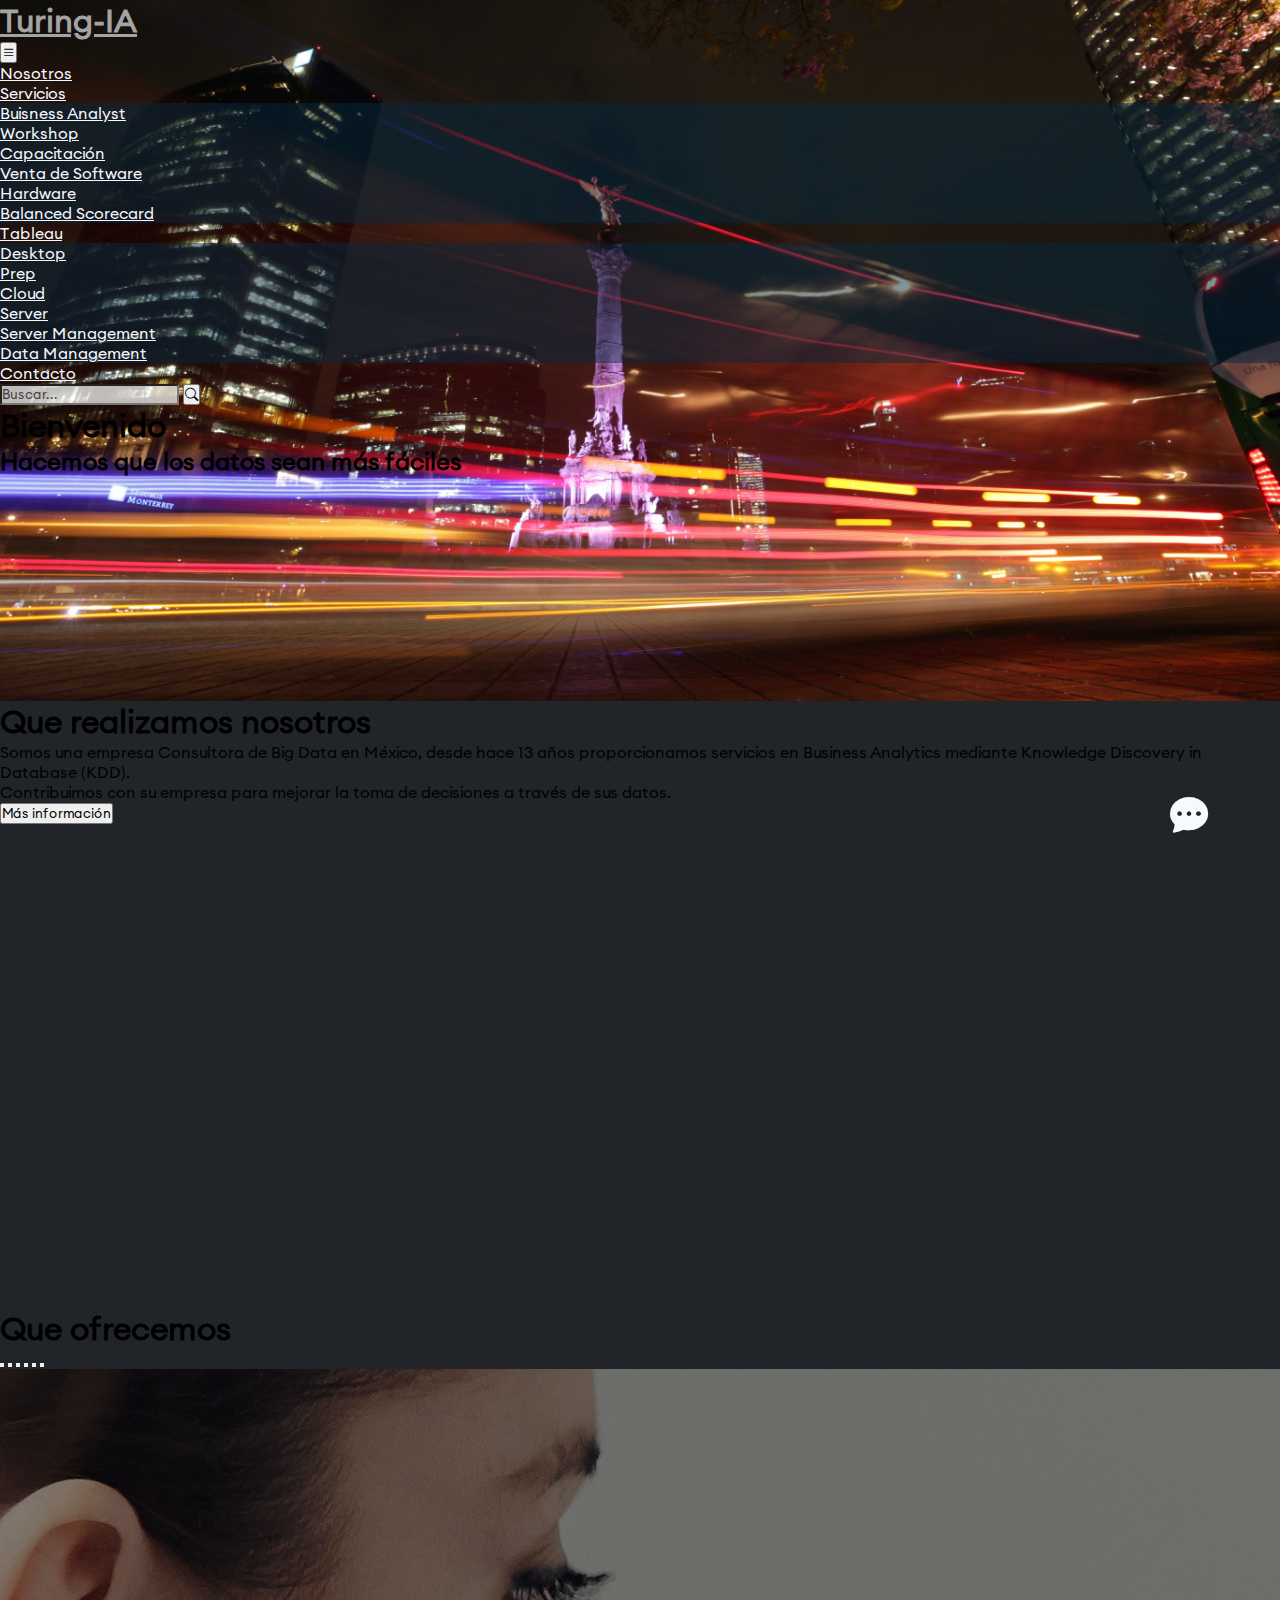
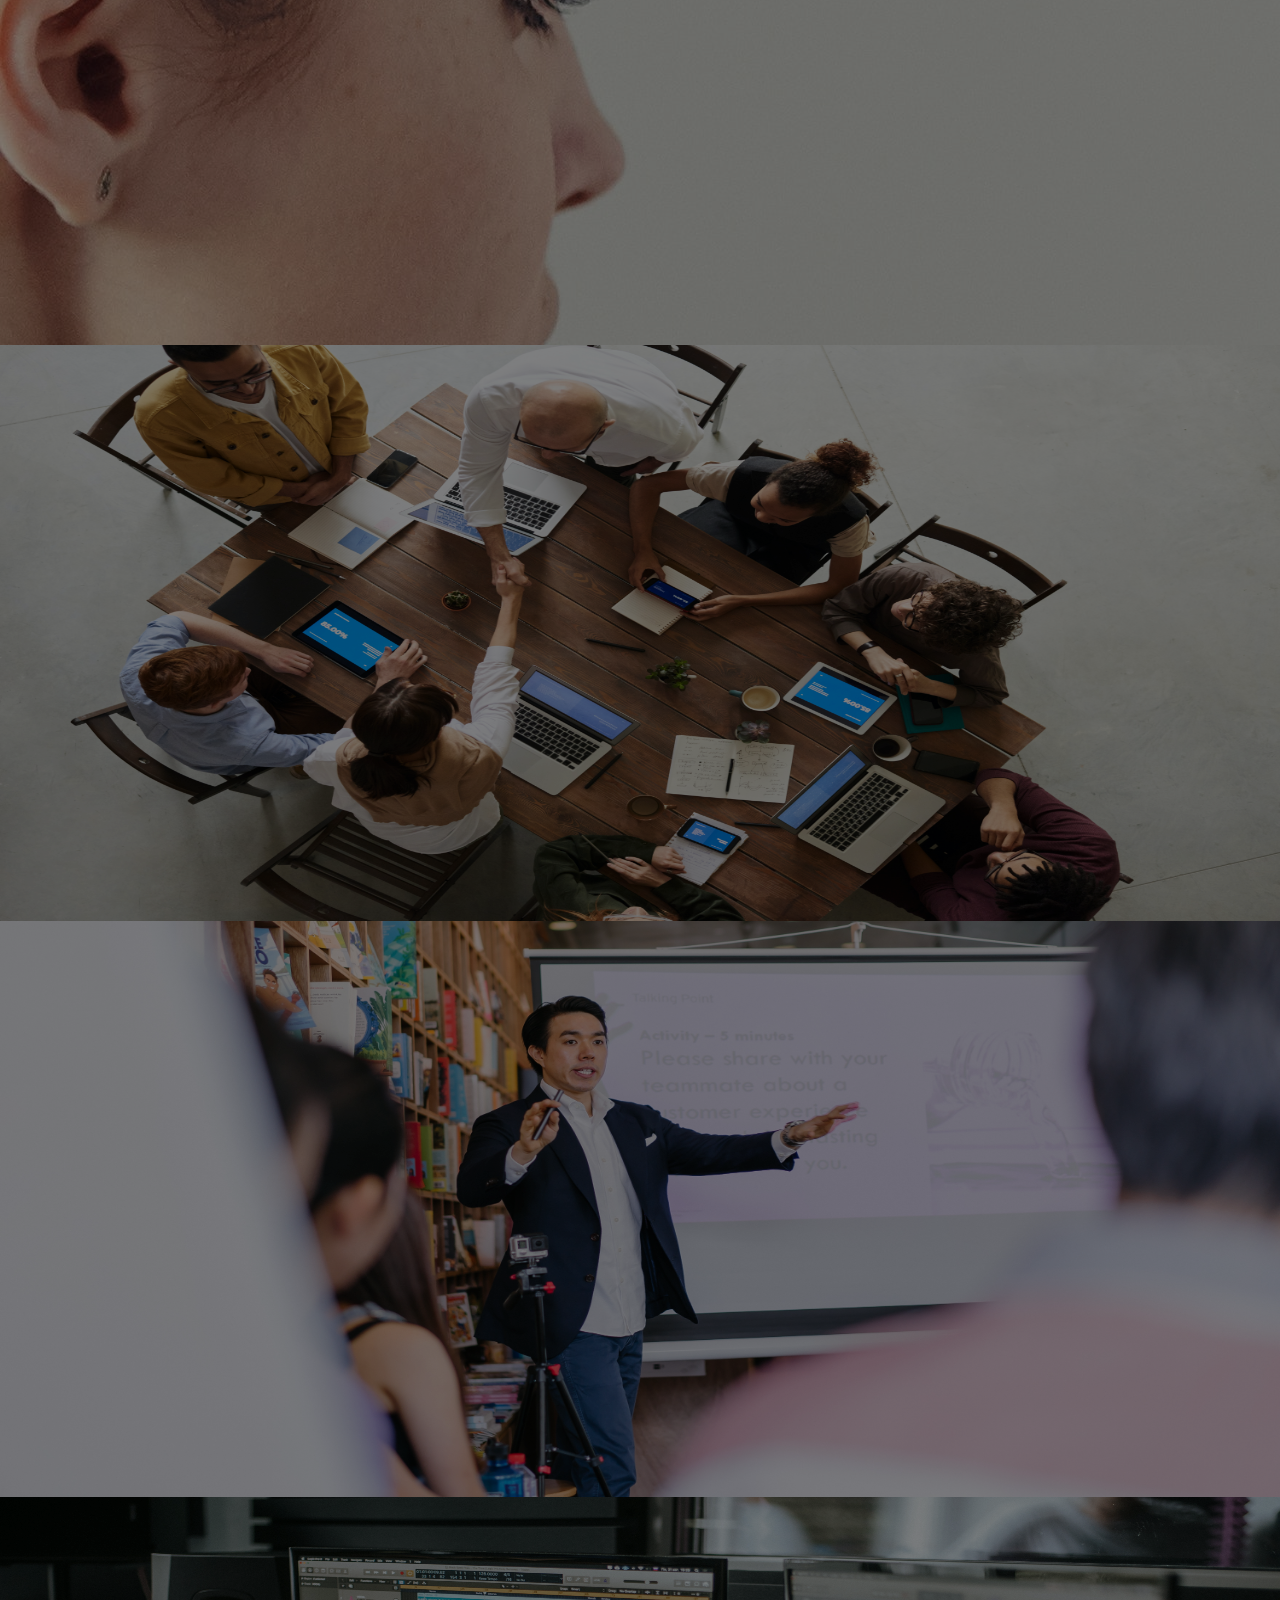
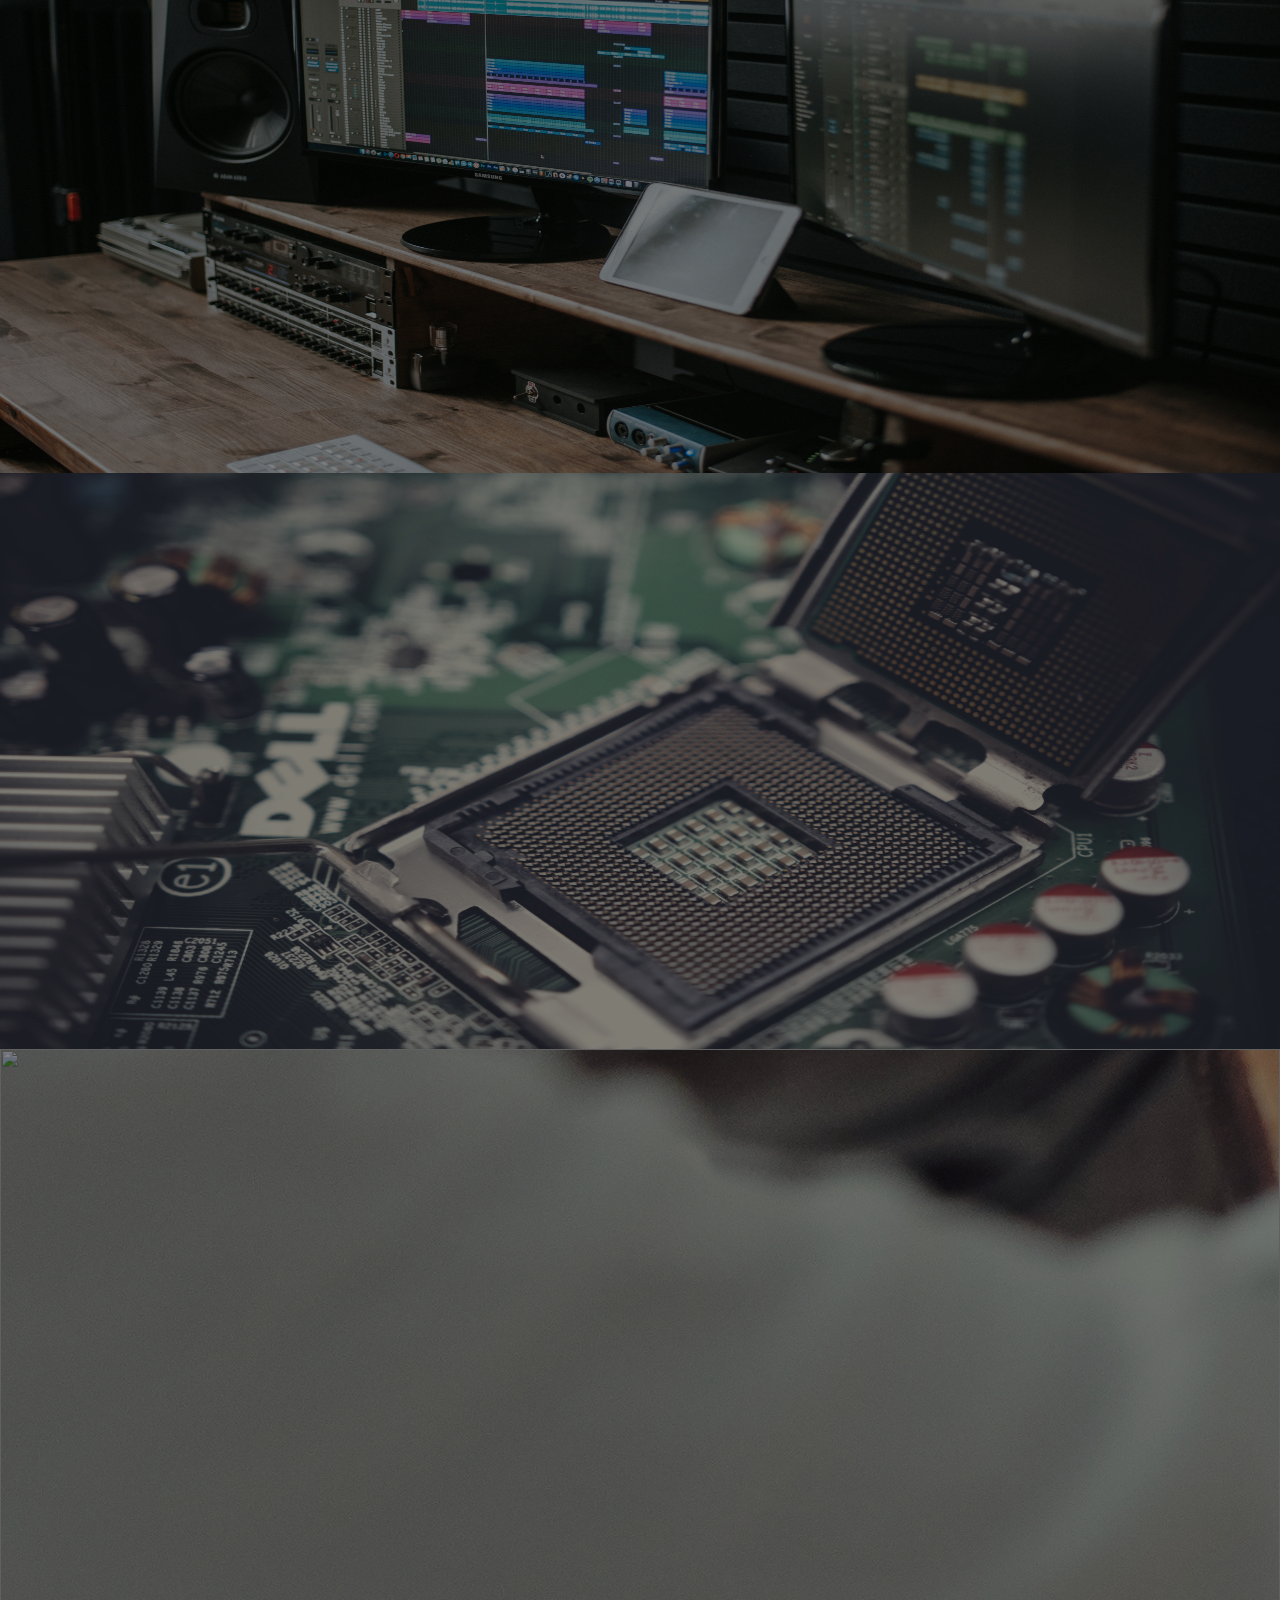
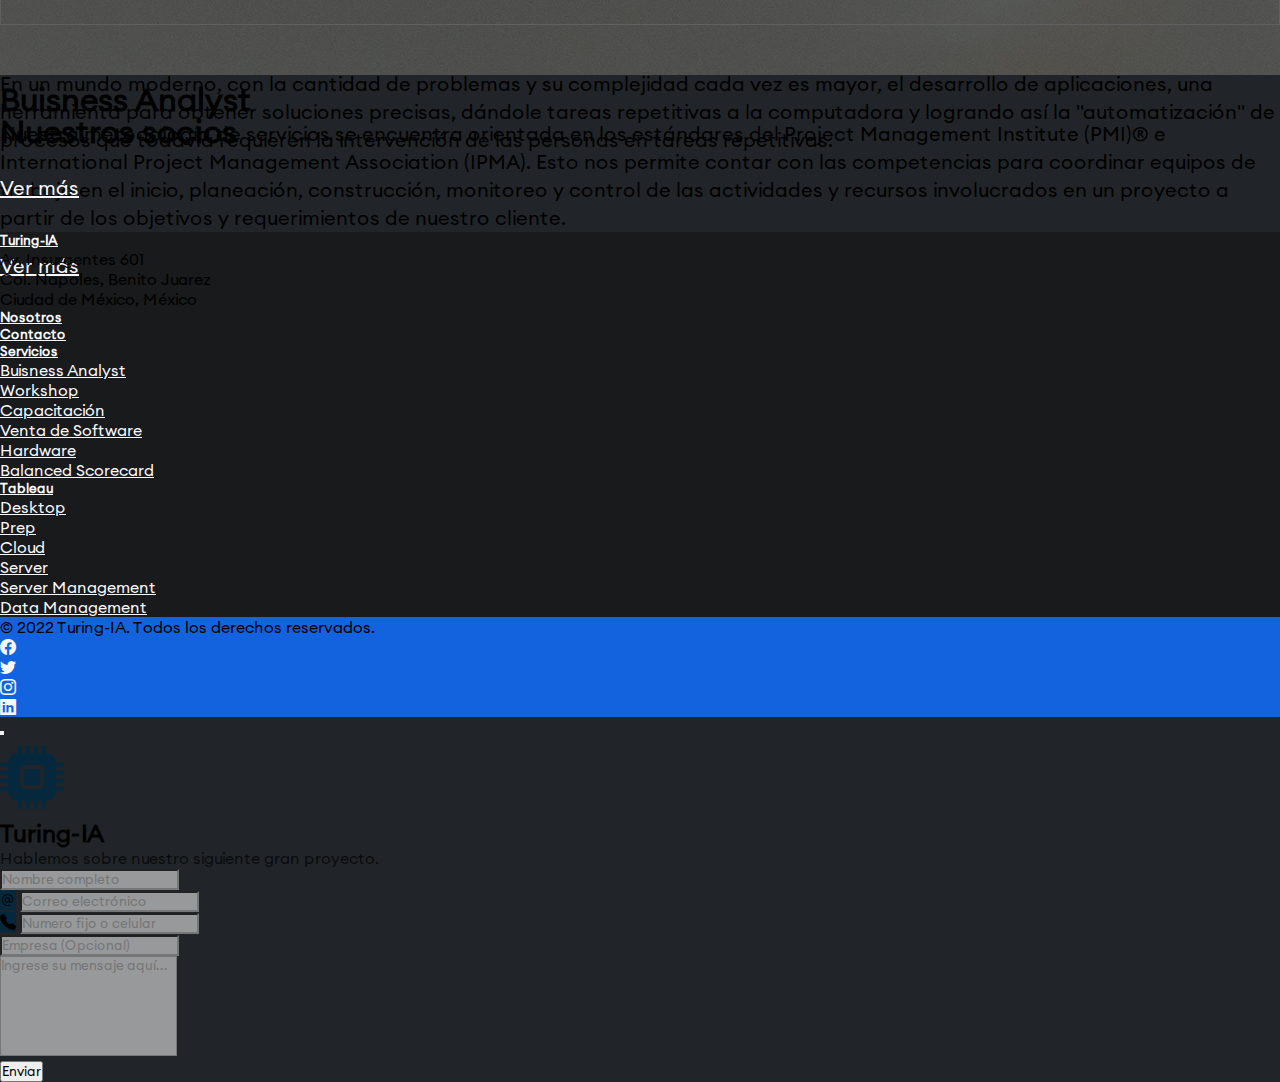
==== commit 9b379425: "Deadline arrived: About, services and tableau pages with their respective sections. Some mobile aspe" ====
--- a/index.html
+++ b/index.html
@@ -11,11 +11,12 @@
     <link rel="stylesheet" href="css/style.css">
     <link rel="stylesheet" href="css/style-index.css">
     <link href="https://unpkg.com/aos@2.3.1/dist/aos.css" rel="stylesheet">
+    <link rel="icon" type="image/x-icon" href="img/favicon.ico">
 </head>
 
 <body>
     <div class="startView">
-        <nav class="navbar navbar-expand-md pt-3 pb-3 sticky-sm-top">
+        <nav class="navbar navbar-expand-lg pt-3 pb-3 sticky-sm-top">
             <div class="container justify-content-between">
                 <a href="/" class="text-dark text-decoration-none nav-brand">
                     <h1 class="fw-bold m-0 fs-1 fs-md-3 text-light">Turing-IA</h1>
@@ -35,25 +36,25 @@
                             <ul class="dropdown-menu list-unstyled mb-0" aria-labelledby="services-menu"
                                 data-bs-popper="static" id="services-dropdown">
                                 <li>
-                                    <a href="#" class="dropdown-item d-flex align-items-center gap-2 py-2">Buisness
+                                    <a href="services.html#services-business" class="dropdown-item d-flex align-items-center gap-2 py-2">Buisness
                                         Analyst</a>
                                 </li>
                                 <li>
-                                    <a href="#" class="dropdown-item d-flex align-items-center gap-2 py-2">Workshop</a>
-                                </li>
-                                <li>
-                                    <a href="#"
+                                    <a href="services.html#services-workshop" class="dropdown-item d-flex align-items-center gap-2 py-2">Workshop</a>
+                                </li>
+                                <li>
+                                    <a href="services.html#services-cap"
                                         class="dropdown-item d-flex align-items-center gap-2 py-2">Capacitación</a>
                                 </li>
                                 <li>
-                                    <a href="#" class="dropdown-item d-flex align-items-center gap-2 py-2">Venta de
+                                    <a href="services.html#services-software" class="dropdown-item d-flex align-items-center gap-2 py-2">Venta de
                                         Software</a>
                                 </li>
                                 <li>
-                                    <a href="#" class="dropdown-item d-flex align-items-center gap-2 py-2">Hardware</a>
-                                </li>
-                                <li>
-                                    <a href="#" class="dropdown-item d-flex align-items-center gap-2 py-2">Balanced
+                                    <a href="services.html#services-hardware" class="dropdown-item d-flex align-items-center gap-2 py-2">Hardware</a>
+                                </li>
+                                <li>
+                                    <a href="services.html#services-scorecard" class="dropdown-item d-flex align-items-center gap-2 py-2">Balanced
                                         Scorecard</a>
                                 </li>
                             </ul>
@@ -64,29 +65,30 @@
                             <ul class="dropdown-menu list-unstyled mb-0" aria-labelledby="tableau-menu"
                                 data-bs-popper="static" id="tableau-dropdown">
                                 <li>
-                                    <a href="" class="dropdown-item d-flex align-items-center gap-2 py-2">Desktop</a>
-                                </li>
-                                <li>
-                                    <a href="" class="dropdown-item d-flex align-items-center gap-2 py-2">Prep</a>
-                                </li>
-                                <li>
-                                    <a href="" class="dropdown-item d-flex align-items-center gap-2 py-2">Cloud</a>
-                                </li>
-                                <li>
-                                    <a href="" class="dropdown-item d-flex align-items-center gap-2 py-2">Server</a>
-                                </li>
-                                <li>
-                                    <a href="" class="dropdown-item d-flex align-items-center gap-2 py-2">Server
+                                    <a href="tableau.html#tableau-desktop" class="dropdown-item d-flex align-items-center gap-2 py-2">Desktop</a>
+                                </li>
+                                <li>
+                                    <a href="tableau.html#tableau-prep" class="dropdown-item d-flex align-items-center gap-2 py-2">Prep</a>
+                                </li>
+                                <li>
+                                    <a href="tableau.html#tableau-cloud" class="dropdown-item d-flex align-items-center gap-2 py-2">Cloud</a>
+                                </li>
+                                <li>
+                                    <a href="tableau.html#tableau-server" class="dropdown-item d-flex align-items-center gap-2 py-2">Server</a>
+                                </li>
+                                <li>
+                                    <a href="tableau.html#tableau-servermag" class="dropdown-item d-flex align-items-center gap-2 py-2">Server
                                         Management</a>
                                 </li>
                                 <li>
-                                    <a href="" class="dropdown-item d-flex align-items-center gap-2 py-2">Data
+                                    <a href="tableau.html#tableau-data" class="dropdown-item d-flex align-items-center gap-2 py-2">Data
                                         Management</a>
                                 </li>
                             </ul>
                         </li>
                         <li class="nav-item">
-                            <a href="#contact" class="nav-link px-4 fw-bold fs-5">Contacto</a>
+                            <a href="#contact" class="nav-link px-4 fw-bold fs-5" data-bs-toggle="modal"
+                                data-bs-target="#contact-modal">Contacto</a>
                         </li>
                     </ul>
                     <form class="col-12 col-lg-auto mb-3 mb-lg-0 me-lg-3" role="search">
@@ -302,9 +304,8 @@
                         <h5 class="fs-3 border-bottom border-1 pb-2 mb-4 text-light"><a href="about.html"
                                 class="text-decoration-none">Nosotros</a></h5>
                         <h5 class="fs-3 border-bottom border-1 pb-2 mb-4 text-light"><a href="#contact"
+                                data-bs-toggle="modal" data-bs-target="#contact-modal"
                                 class="text-decoration-none">Contacto</a></h5>
-                        <h5 class="fs-3 border-bottom border-1 pb-2 mb-4 text-light"><a href=""
-                                class="text-decoration-none">FAQs</a></h5>
                     </div>
 
                     <div class="col-6 col-md-4 mb-3 order-1 order-sm-2">
@@ -362,6 +363,61 @@
         </div>
     </footer>
 
+    <div class="modal fade" id="contact-modal" tabindex="-1" aria-labelledby="exampleModalLabel" aria-hidden="true">
+        <div class="modal-dialog modal-fullscreen">
+            <div class="modal-content overflow-visible">
+                <div class="modal-header border-0">
+                    <button type="button" class="btn-close" data-bs-dismiss="modal" aria-label="Close"></button>
+                </div>
+                <div class="modal-body d-flex flex-column flex-sm-row justify-content-evenly align-items-center">
+                    <div class="py-5 text-center w-100">
+                        <i class="bi bi-cpu-fill d-block mx-auto mb-2 fs-icon"></i>
+                        <h2 class="fs-1 fw-bold">Turing-IA</h2>
+                        <p class="lead fs-2 fs-modal-title">Hablemos sobre nuestro siguiente gran proyecto.</p>
+                    </div>
+                    <div class="w-100 px-2 px-sm-5">
+                        <form action="">
+                            <div class="d-flex">
+                                <input type="text" class="form-control input-modal my-sm-3 my-2" placeholder="Nombre completo"
+                                    required>
+                            </div>
+
+                            <div>
+                                <div class="input-group my-sm-3 my-2">
+                                    <span class="input-group-text modal-bg-icon" id="email-span"><i
+                                            class="bi bi-at text-light"></i></span>
+                                    <input type="email" class="form-control input-modal" placeholder="Correo electrónico"
+                                        aria-label="email" aria-describedby="email-span" required>
+                                </div>
+                            </div>
+
+                            <div class="d-flex flex-column flex-sm-row">
+                                <div class="input-group my-sm-3 w-100 me-sm-2 my-2">
+                                    <span class="input-group-text modal-bg-icon" id="phone-span"><i
+                                            class="bi bi-telephone-fill text-light"></i></span>
+                                    <input type="tel" class="form-control input-modal"
+                                        placeholder="Numero fijo o celular" aria-label="phone-number"
+                                        aria-describedby="phone-span" required>
+                                </div>
+
+                                <div class="my-sm-3 w-100 ms-sm-2 my-2">
+                                    <input type="text" class="form-control input-modal"
+                                        placeholder="Empresa (Opcional)">
+                                </div>
+                            </div>
+
+                            <div class="my-sm-3 my-2">
+                                <textarea class="form-control input-modal" placeholder="Ingrese su mensaje aquí..."
+                                    required style="resize: none; height: 100px;"></textarea>
+                            </div>
+                            <button class="btn btn-primary w-100 mt-2" type="submit">Enviar</button>
+                        </form>
+                    </div>
+                </div>
+            </div>
+        </div>
+    </div>
+
     <a href="https://api.whatsapp.com/send?phone=527225336638&text=Hola%21%20Quisiera%20m%C3%A1s%20informaci%C3%B3n."
         target="_blank">
         <i
--- a/css/style.css
+++ b/css/style.css
@@ -11,44 +11,49 @@
     font-family: "Euclid A", sans-serif;
 }
 
-nav{
+body {
+    background-color: #212529;
+}
+
+nav {
     background-color: transparent;
 }
 
-footer{
+footer {
     background-color: #181A1B;
 }
 
-footer i:hover{
+footer i:hover {
     color: #A3A3A3 !important;
 }
 
-a{
+a {
     color: ghostwhite !important;
 }
-a:hover{
+
+a:hover {
     color: #A3A3A3 !important;
 }
 
-.dropdown-menu{
+.dropdown-menu {
     background-color: #06283d80;
 }
 
-.dropdown-item:hover{
-    background-color: #dff6ffb6;
+.dropdown-item:hover {
+    background-color: #a3a3a3c0;
     color: whitesmoke !important;
 }
 
-.footer-bg{
+.footer-bg {
     background-color: #1363DF;
 }
 
-.message-button{
-    position:fixed;
-	width:60px;
-	height:60px;
-	bottom:50px;
-	right:50px;
+.message-button {
+    position: fixed;
+    width: 60px;
+    height: 60px;
+    bottom: 50px;
+    right: 50px;
     font-size: 2.4rem;
 }
 
@@ -58,12 +63,35 @@
 }
 
 @media (max-width: 768px) {
-    .message-button{
-        position:fixed;
-        width:60px;
-        height:60px;
-        bottom:40px;
-        right:40px;
+    .message-button {
+        position: fixed;
+        width: 60px;
+        height: 60px;
+        bottom: 40px;
+        right: 40px;
         font-size: 2.4rem;
     }
+}
+
+.modal-content {
+    background-image: url("../img/img-modal.jpg");
+    background-size: cover;
+    background-position: center;
+}
+
+.fs-icon {
+    font-size: 4rem;
+    color: #06283D;
+}
+
+.fs-modal-title {
+    color: rgba(0, 0, 0, 0.698);
+}
+
+.input-modal {
+    background-color: rgba(255, 255, 255, 0.533);
+}
+
+.modal-bg-icon{
+    background-color: #06283D;
 }--- a/css/style-index.css
+++ b/css/style-index.css
@@ -1,11 +1,3 @@
-body {
-    background-color: #212529;
-}
-
-nav {
-    background-color: transparent;
-}
-
 .startView {
     background-image: url("../img/img-main-menu.jpg");
 }
@@ -29,7 +21,7 @@
 }
 
 .carousel-item {
-    height: 32rem;
+    height: 36rem;
 }
 
 .fw-shadow {
